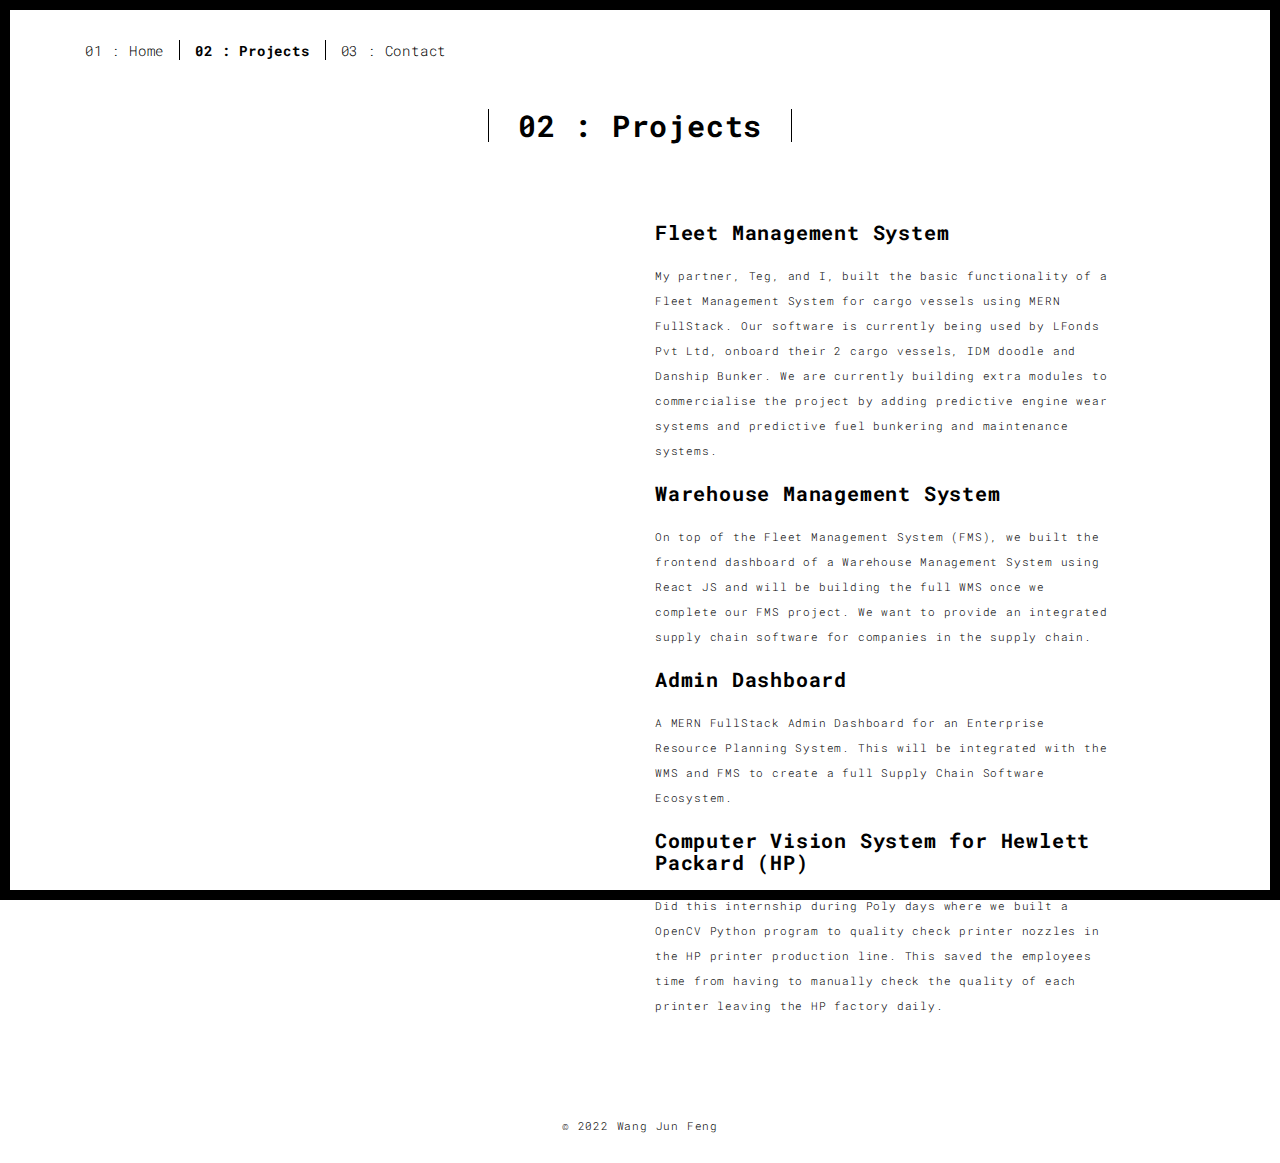
==== about.html @ 7b4692ae "Initial commit" ====
<!DOCTYPE html>
<html lang="en">

<head>
  <meta charset="UTF-8">
  <meta content="IE=edge" http-equiv="X-UA-Compatible">
  <meta content="width=device-width,initial-scale=1" name="viewport">
  <meta content="description" name="description">
  <meta name="google" content="notranslate" />
  <meta content="Mashup templates have been developped by Orson.io team" name="author">

  <!-- Disable tap highlight on IE -->
  <meta name="msapplication-tap-highlight" content="no">

  <link rel="apple-touch-icon" sizes="180x180" href="./assets/apple-icon-180x180.png">
  <link rel="icon" href="favicon.ico">

  <title>Jun Feng's Site</title>

<link href="./main.3f6952e4.css" rel="stylesheet"></head>

<body class="">
<div id="site-border-left"></div>
<div id="site-border-right"></div>
<div id="site-border-top"></div>
<div id="site-border-bottom"></div>
 <!-- Add your content of header -->
<header>
  <nav class="navbar  navbar-fixed-top navbar-default">
    <div class="container">
        <button type="button" class="navbar-toggle collapsed" data-toggle="collapse" data-target="#navbar-collapse" aria-expanded="false">
          <span class="sr-only">Toggle navigation</span>
          <span class="icon-bar"></span>
          <span class="icon-bar"></span>
          <span class="icon-bar"></span>
        </button>

      <div class="collapse navbar-collapse" id="navbar-collapse">
        <ul class="nav navbar-nav ">
          <li><a href="./index.html" title="">01 : Home</a></li>
          <!-- <li><a href="./works.html" title="">02 : Works</a></li> -->
          <li><a href="./about.html" title="">02 : Projects</a></li>
          <li><a href="./contact.html" title="">03 : Contact</a></li>
          <!-- <li><a href="./components.html" title="">04 : Components</a></li> -->
        </ul>


      </div>
    </div>
  </nav>
</header>

<div class="section-container">
    <div class="container">
      <div class="row">
        <div class="col-xs-12">
          <div class="section-container-spacer text-center">
            <h1 class="h2">02 : Projects</h1>
          </div>

          <div class="row">
            <div class="col-md-10 col-md-offset-1">
              <div class="row">
                <div class="col-xs-12 col-md-6">
                  <img src="./assets/images/profile1.jpg" class="img-responsive" alt="">
                </div>

                <div class="col-xs-12 col-md-6">
                  <h3>Fleet Management System</h3>
                  <p>My partner, Teg, and I, built the basic functionality of a Fleet Management System for cargo vessels using MERN FullStack. Our software is currently being used by LFonds Pvt Ltd, 
                    onboard their 2 cargo vessels, IDM doodle and Danship Bunker. We are currently building extra modules to commercialise the project by adding predictive engine wear systems
                    and predictive fuel bunkering and maintenance systems. 
                  </p>
                  <h3>Warehouse Management System</h3>
                  <p>On top of the Fleet Management System (FMS), we built the frontend dashboard of a Warehouse Management System using React JS and will be building the full
                    WMS once we complete our FMS project. We want to provide an integrated supply chain software for companies in the supply chain. 
                  </p>
                  <h3>Admin Dashboard</h3>
                  <p>A MERN FullStack Admin Dashboard for an Enterprise Resource Planning System. This will be integrated with the WMS and FMS to create a full Supply Chain Software Ecosystem.</h3>
                  <h3>Computer Vision System for Hewlett Packard (HP)</h3>
                  <p>Did this internship during Poly days where we built a OpenCV Python program to quality check printer nozzles in the HP printer production line. This saved the employees time
                    from having to manually check the quality of each printer leaving the HP factory daily. 
                  </p>
                </div>
              </div>
            </div>
          </div>


       </div>
      </div>
    </div>
  </div>


<footer class="footer-container text-center">
  <div class="container">
    <div class="row">
      <div class="col-xs-12">
        <p class="copyright">© 2022 Wang Jun Feng</p>
      </div>
    </div>
  </div>
</footer>

<script>
  document.addEventListener("DOMContentLoaded", function (event) {
     navActivePage();
  });
</script>

<!-- Google Analytics: change UA-XXXXX-X to be your site's ID

<script>
  (function (i, s, o, g, r, a, m) {
    i['GoogleAnalyticsObject'] = r; i[r] = i[r] || function () {
      (i[r].q = i[r].q || []).push(arguments)
    }, i[r].l = 1 * new Date(); a = s.createElement(o),
      m = s.getElementsByTagName(o)[0]; a.async = 1; a.src = g; m.parentNode.insertBefore(a, m)
  })(window, document, 'script', '//www.google-analytics.com/analytics.js', 'ga');
  ga('create', 'UA-XXXXX-X', 'auto');
  ga('send', 'pageview');
</script>

--> <script type="text/javascript" src="./main.70a66962.js"></script></body>

</html>
---- main.3f6952e4.css ----
@import url(https://fonts.googleapis.com/css?family=Roboto:900|Roboto+Mono:300,400,700);
@import url(https://maxcdn.bootstrapcdn.com/font-awesome/4.7.0/css/font-awesome.min.css);

/*!
 * Bootstrap v3.3.7 (http://getbootstrap.com)
 * Copyright 2011-2016 Twitter, Inc.
 * Licensed under MIT (https://github.com/twbs/bootstrap/blob/master/LICENSE)
 */
/*! normalize.css v3.0.3 | MIT License | github.com/necolas/normalize.css */
html {
  font-family: sans-serif;
  -ms-text-size-adjust: 100%;
  -webkit-text-size-adjust: 100%
}

body {
  margin: 0
}

article, aside, details, figcaption, figure, footer, header, hgroup, main, menu, nav, section, summary {
  display: block
}

audio, canvas, progress, video {
  display: inline-block;
  vertical-align: baseline
}

audio:not([controls]) {
  display: none;
  height: 0
}

[hidden], template {
  display: none
}

a {
  background-color: transparent
}

a:active, a:hover {
  outline: 0
}

abbr[title] {
  border-bottom: 1px dotted
}

b, strong {
  font-weight: 700
}

dfn {
  font-style: italic
}

h1 {
  font-size: 2em;
  margin: .67em 0
}

mark {
  background: #ff0;
  color: #000
}

small {
  font-size: 80%
}

sub, sup {
  font-size: 75%;
  line-height: 0;
  position: relative;
  vertical-align: baseline
}

sup {
  top: -.5em
}

sub {
  bottom: -.25em
}

img {
  border: 0
}

svg:not(:root) {
  overflow: hidden
}

figure {
  margin: 1em 40px
}

hr {
  box-sizing: content-box;
  height: 0
}

pre {
  overflow: auto
}

code, kbd, pre, samp {
  font-family: monospace, monospace;
  font-size: 1em
}

button, input, optgroup, select, textarea {
  color: inherit;
  font: inherit;
  margin: 0
}

button {
  overflow: visible
}

button, select {
  text-transform: none
}

button, html input[type=button], input[type=reset], input[type=submit] {
  -webkit-appearance: button;
  cursor: pointer
}

button[disabled], html input[disabled] {
  cursor: default
}

button::-moz-focus-inner, input::-moz-focus-inner {
  border: 0;
  padding: 0
}

input {
  line-height: normal
}

input[type=checkbox], input[type=radio] {
  box-sizing: border-box;
  padding: 0
}

input[type=number]::-webkit-inner-spin-button, input[type=number]::-webkit-outer-spin-button {
  height: auto
}

input[type=search] {
  -webkit-appearance: textfield;
  box-sizing: content-box
}

input[type=search]::-webkit-search-cancel-button, input[type=search]::-webkit-search-decoration {
  -webkit-appearance: none
}

fieldset {
  border: 1px solid silver;
  margin: 0 2px;
  padding: .35em .625em .75em
}

textarea {
  overflow: auto
}

optgroup {
  font-weight: 700
}

table {
  border-collapse: collapse;
  border-spacing: 0
}

td, th {
  padding: 0
}

/*! Source: https://github.com/h5bp/html5-boilerplate/blob/master/src/css/main.css */
@media print {
  *, :after, :before {
    background: transparent !important;
    color: #000 !important;
    box-shadow: none !important;
    text-shadow: none !important
  }

  a, a:visited {
    text-decoration: underline
  }

  a[href]:after {
    content: " (" attr(href) ")"
  }

  abbr[title]:after {
    content: " (" attr(title) ")"
  }

  a[href^="#"]:after, a[href^="javascript:"]:after {
    content: ""
  }

  blockquote, pre {
    border: 1px solid #999;
    page-break-inside: avoid
  }

  thead {
    display: table-header-group
  }

  img, tr {
    page-break-inside: avoid
  }

  img {
    max-width: 100% !important
  }

  h2, h3, p {
    orphans: 3;
    widows: 3
  }

  h2, h3 {
    page-break-after: avoid
  }

  .navbar {
    display: none
  }

  .btn>.caret, .dropup>.btn>.caret {
    border-top-color: #000 !important
  }

  .label {
    border: 1px solid #000
  }

  .table {
    border-collapse: collapse !important
  }

  .table td, .table th {
    background-color: #fff !important
  }

  .table-bordered td, .table-bordered th {
    border: 1px solid #ddd !important
  }
}

*, :after, :before {
  -webkit-box-sizing: border-box;
  -moz-box-sizing: border-box;
  box-sizing: border-box
}

html {
  font-size: 10px;
  -webkit-tap-highlight-color: transparent
}

body {
  font-family: Roboto Mono, Helvetica, Arial, sans-serif;
  font-size: 11px;
  line-height: 1.78;
  color: #000;
  background-color: #fff
}

button, input, select, textarea {
  font-family: inherit;
  font-size: inherit;
  line-height: inherit
}

a {
  color: #001aff;
  text-decoration: none
}

a:focus, a:hover {
  color: #0012b3;
  text-decoration: underline
}

a:focus {
  outline: 5px auto -webkit-focus-ring-color;
  outline-offset: -2px
}

figure {
  margin: 0
}

img {
  vertical-align: middle
}

.img-responsive {
  display: block;
  max-width: 100%;
  height: auto
}

.img-rounded {
  border-radius: 0
}

.img-thumbnail {
  padding: 4px;
  line-height: 1.78;
  background-color: #fff;
  border: 1px solid #ddd;
  border-radius: 0;
  -webkit-transition: all .2s ease-in-out;
  -o-transition: all .2s ease-in-out;
  transition: all .2s ease-in-out;
  display: inline-block;
  max-width: 100%;
  height: auto
}

.img-circle {
  border-radius: 50%
}

hr {
  margin-top: 19px;
  margin-bottom: 19px;
  border: 0;
  border-top: 1px solid #eee
}

.sr-only {
  position: absolute;
  width: 1px;
  height: 1px;
  margin: -1px;
  padding: 0;
  overflow: hidden;
  clip: rect(0, 0, 0, 0);
  border: 0
}

.sr-only-focusable:active, .sr-only-focusable:focus {
  position: static;
  width: auto;
  height: auto;
  margin: 0;
  overflow: visible;
  clip: auto
}

[role=button] {
  cursor: pointer
}

.h1, .h2, .h3, .h4, .h5, .h6, h1, h2, h3, h4, h5, h6 {
  font-family: Roboto Mono, Helvetica, Arial, sans-serif;
  font-weight: 700;
  line-height: 1.1;
  color: #000
}

.h1 .small, .h1 small, .h2 .small, .h2 small, .h3 .small, .h3 small, .h4 .small, .h4 small, .h5 .small, .h5 small, .h6 .small, .h6 small, h1 .small, h1 small, h2 .small, h2 small, h3 .small, h3 small, h4 .small, h4 small, h5 .small, h5 small, h6 .small, h6 small {
  font-weight: 400;
  line-height: 1;
  color: #777
}

.h1, .h2, .h3, h1, h2, h3 {
  margin-top: 19px;
  margin-bottom: 9.5px
}

.h1 .small, .h1 small, .h2 .small, .h2 small, .h3 .small, .h3 small, h1 .small, h1 small, h2 .small, h2 small, h3 .small, h3 small {
  font-size: 65%
}

.h4, .h5, .h6, h4, h5, h6 {
  margin-top: 9.5px;
  margin-bottom: 9.5px
}

.h4 .small, .h4 small, .h5 .small, .h5 small, .h6 .small, .h6 small, h4 .small, h4 small, h5 .small, h5 small, h6 .small, h6 small {
  font-size: 75%
}

.h1, h1 {
  font-size: 70px
}

.h2, h2 {
  font-size: 30px
}

.h3, h3 {
  font-size: 20px
}

.h4, .h5, h4, h5 {
  font-size: 11px
}

.h6, h6 {
  font-size: 10px
}

p {
  margin: 0 0 9.5px
}

.lead {
  margin-bottom: 19px;
  font-size: 12px;
  font-weight: 300;
  line-height: 1.4
}

@media (min-width:768px) {
  .lead {
    font-size: 16.5px
  }
}

.small, small {
  font-size: 90%
}

.mark, mark {
  background-color: #fcf8e3;
  padding: .2em
}

.text-left {
  text-align: left
}

.text-right {
  text-align: right
}

.text-center {
  text-align: center
}

.text-justify {
  text-align: justify
}

.text-nowrap {
  white-space: nowrap
}

.text-lowercase {
  text-transform: lowercase
}

.initialism, .text-uppercase {
  text-transform: uppercase
}

.text-capitalize {
  text-transform: capitalize
}

.text-muted {
  color: #777
}

.text-primary {
  color: #001aff
}

a.text-primary:focus, a.text-primary:hover {
  color: #0015cc
}

.text-success {
  color: #fff
}

a.text-success:focus, a.text-success:hover {
  color: #e6e6e6
}

.text-info {
  color: #31708f
}

a.text-info:focus, a.text-info:hover {
  color: #245269
}

.text-warning {
  color: #8a6d3b
}

a.text-warning:focus, a.text-warning:hover {
  color: #66512c
}

.text-danger {
  color: #fff
}

a.text-danger:focus, a.text-danger:hover {
  color: #e6e6e6
}

.bg-primary {
  color: #fff;
  background-color: #001aff
}

a.bg-primary:focus, a.bg-primary:hover {
  background-color: #0015cc
}

.bg-success, a.bg-success:focus, a.bg-success:hover {
  background-color: #000
}

.bg-info {
  background-color: #d9edf7
}

a.bg-info:focus, a.bg-info:hover {
  background-color: #afd9ee
}

.bg-warning {
  background-color: #fcf8e3
}

a.bg-warning:focus, a.bg-warning:hover {
  background-color: #f7ecb5
}

.bg-danger {
  background-color: red
}

a.bg-danger:focus, a.bg-danger:hover {
  background-color: #c00
}

.page-header {
  padding-bottom: 8.5px;
  margin: 38px 0 19px;
  border-bottom: 1px solid #eee
}

ol, ul {
  margin-top: 0;
  margin-bottom: 9.5px
}

ol ol, ol ul, ul ol, ul ul {
  margin-bottom: 0
}

.list-inline, .list-unstyled {
  padding-left: 0;
  list-style: none
}

.list-inline {
  margin-left: -5px
}

.list-inline>li {
  display: inline-block;
  padding-left: 5px;
  padding-right: 5px
}

dl {
  margin-top: 0;
  margin-bottom: 19px
}

dd, dt {
  line-height: 1.78
}

dt {
  font-weight: 700
}

dd {
  margin-left: 0
}

.dl-horizontal dd:after, .dl-horizontal dd:before {
  content: " ";
  display: table
}

.dl-horizontal dd:after {
  clear: both
}

@media (min-width:768px) {
  .dl-horizontal dt {
    float: left;
    width: 160px;
    clear: left;
    text-align: right;
    overflow: hidden;
    text-overflow: ellipsis;
    white-space: nowrap
  }

  .dl-horizontal dd {
    margin-left: 180px
  }
}

abbr[data-original-title], abbr[title] {
  cursor: help;
  border-bottom: 1px dotted #777
}

.initialism {
  font-size: 90%
}

blockquote {
  padding: 9.5px 19px;
  margin: 0 0 19px;
  font-size: 13.75px;
  border-left: 5px solid #eee
}

blockquote ol:last-child, blockquote p:last-child, blockquote ul:last-child {
  margin-bottom: 0
}

blockquote .small, blockquote footer, blockquote small {
  display: block;
  font-size: 80%;
  line-height: 1.78;
  color: #777
}

blockquote .small:before, blockquote footer:before, blockquote small:before {
  content: "\2014   \A0"
}

.blockquote-reverse, blockquote.pull-right {
  padding-right: 15px;
  padding-left: 0;
  border-right: 5px solid #eee;
  border-left: 0;
  text-align: right
}

.blockquote-reverse .small:before, .blockquote-reverse footer:before, .blockquote-reverse small:before, blockquote.pull-right .small:before, blockquote.pull-right footer:before, blockquote.pull-right small:before {
  content: ""
}

.blockquote-reverse .small:after, .blockquote-reverse footer:after, .blockquote-reverse small:after, blockquote.pull-right .small:after, blockquote.pull-right footer:after, blockquote.pull-right small:after {
  content: "\A0   \2014"
}

address {
  margin-bottom: 19px;
  font-style: normal;
  line-height: 1.78
}

code, kbd, pre, samp {
  font-family: Menlo, Monaco, Consolas, Courier New, monospace
}

code {
  color: #c7254e;
  background-color: #f9f2f4
}

code, kbd {
  padding: 2px 4px;
  font-size: 90%;
  border-radius: 0
}

kbd {
  color: #fff;
  background-color: #333;
  box-shadow: inset 0 -1px 0 rgba(0, 0, 0, .25)
}

kbd kbd {
  padding: 0;
  font-size: 100%;
  font-weight: 700;
  box-shadow: none
}

pre {
  display: block;
  padding: 9px;
  margin: 0 0 9.5px;
  font-size: 10px;
  line-height: 1.78;
  word-break: break-all;
  word-wrap: break-word;
  color: #333;
  background-color: #f5f5f5;
  border: 1px solid #ccc;
  border-radius: 0
}

pre code {
  padding: 0;
  font-size: inherit;
  color: inherit;
  white-space: pre-wrap;
  background-color: transparent;
  border-radius: 0
}

.pre-scrollable {
  max-height: 340px;
  overflow-y: scroll
}

.container {
  margin-right: auto;
  margin-left: auto;
  padding-left: 15px;
  padding-right: 15px
}

.container:after, .container:before {
  content: " ";
  display: table
}

.container:after {
  clear: both
}

@media (min-width:768px) {
  .container {
    width: 750px
  }
}

@media (min-width:992px) {
  .container {
    width: 970px
  }
}

@media (min-width:1200px) {
  .container {
    width: 1170px
  }
}

.container-fluid {
  margin-right: auto;
  margin-left: auto;
  padding-left: 15px;
  padding-right: 15px
}

.container-fluid:after, .container-fluid:before {
  content: " ";
  display: table
}

.container-fluid:after {
  clear: both
}

.row {
  margin-left: -15px;
  margin-right: -15px
}

.row:after, .row:before {
  content: " ";
  display: table
}

.row:after {
  clear: both
}

.col-lg-1, .col-lg-2, .col-lg-3, .col-lg-4, .col-lg-5, .col-lg-6, .col-lg-7, .col-lg-8, .col-lg-9, .col-lg-10, .col-lg-11, .col-lg-12, .col-md-1, .col-md-2, .col-md-3, .col-md-4, .col-md-5, .col-md-6, .col-md-7, .col-md-8, .col-md-9, .col-md-10, .col-md-11, .col-md-12, .col-sm-1, .col-sm-2, .col-sm-3, .col-sm-4, .col-sm-5, .col-sm-6, .col-sm-7, .col-sm-8, .col-sm-9, .col-sm-10, .col-sm-11, .col-sm-12, .col-xs-1, .col-xs-2, .col-xs-3, .col-xs-4, .col-xs-5, .col-xs-6, .col-xs-7, .col-xs-8, .col-xs-9, .col-xs-10, .col-xs-11, .col-xs-12 {
  position: relative;
  min-height: 1px;
  padding-left: 15px;
  padding-right: 15px
}

.col-xs-1, .col-xs-2, .col-xs-3, .col-xs-4, .col-xs-5, .col-xs-6, .col-xs-7, .col-xs-8, .col-xs-9, .col-xs-10, .col-xs-11, .col-xs-12 {
  float: left
}

.col-xs-1 {
  width: 8.33333%
}

.col-xs-2 {
  width: 16.66667%
}

.col-xs-3 {
  width: 25%
}

.col-xs-4 {
  width: 33.33333%
}

.col-xs-5 {
  width: 41.66667%
}

.col-xs-6 {
  width: 50%
}

.col-xs-7 {
  width: 58.33333%
}

.col-xs-8 {
  width: 66.66667%
}

.col-xs-9 {
  width: 75%
}

.col-xs-10 {
  width: 83.33333%
}

.col-xs-11 {
  width: 91.66667%
}

.col-xs-12 {
  width: 100%
}

.col-xs-pull-0 {
  right: auto
}

.col-xs-pull-1 {
  right: 8.33333%
}

.col-xs-pull-2 {
  right: 16.66667%
}

.col-xs-pull-3 {
  right: 25%
}

.col-xs-pull-4 {
  right: 33.33333%
}

.col-xs-pull-5 {
  right: 41.66667%
}

.col-xs-pull-6 {
  right: 50%
}

.col-xs-pull-7 {
  right: 58.33333%
}

.col-xs-pull-8 {
  right: 66.66667%
}

.col-xs-pull-9 {
  right: 75%
}

.col-xs-pull-10 {
  right: 83.33333%
}

.col-xs-pull-11 {
  right: 91.66667%
}

.col-xs-pull-12 {
  right: 100%
}

.col-xs-push-0 {
  left: auto
}

.col-xs-push-1 {
  left: 8.33333%
}

.col-xs-push-2 {
  left: 16.66667%
}

.col-xs-push-3 {
  left: 25%
}

.col-xs-push-4 {
  left: 33.33333%
}

.col-xs-push-5 {
  left: 41.66667%
}

.col-xs-push-6 {
  left: 50%
}

.col-xs-push-7 {
  left: 58.33333%
}

.col-xs-push-8 {
  left: 66.66667%
}

.col-xs-push-9 {
  left: 75%
}

.col-xs-push-10 {
  left: 83.33333%
}

.col-xs-push-11 {
  left: 91.66667%
}

.col-xs-push-12 {
  left: 100%
}

.col-xs-offset-0 {
  margin-left: 0
}

.col-xs-offset-1 {
  margin-left: 8.33333%
}

.col-xs-offset-2 {
  margin-left: 16.66667%
}

.col-xs-offset-3 {
  margin-left: 25%
}

.col-xs-offset-4 {
  margin-left: 33.33333%
}

.col-xs-offset-5 {
  margin-left: 41.66667%
}

.col-xs-offset-6 {
  margin-left: 50%
}

.col-xs-offset-7 {
  margin-left: 58.33333%
}

.col-xs-offset-8 {
  margin-left: 66.66667%
}

.col-xs-offset-9 {
  margin-left: 75%
}

.col-xs-offset-10 {
  margin-left: 83.33333%
}

.col-xs-offset-11 {
  margin-left: 91.66667%
}

.col-xs-offset-12 {
  margin-left: 100%
}

@media (min-width:768px) {
  .col-sm-1, .col-sm-2, .col-sm-3, .col-sm-4, .col-sm-5, .col-sm-6, .col-sm-7, .col-sm-8, .col-sm-9, .col-sm-10, .col-sm-11, .col-sm-12 {
    float: left
  }

  .col-sm-1 {
    width: 8.33333%
  }

  .col-sm-2 {
    width: 16.66667%
  }

  .col-sm-3 {
    width: 25%
  }

  .col-sm-4 {
    width: 33.33333%
  }

  .col-sm-5 {
    width: 41.66667%
  }

  .col-sm-6 {
    width: 50%
  }

  .col-sm-7 {
    width: 58.33333%
  }

  .col-sm-8 {
    width: 66.66667%
  }

  .col-sm-9 {
    width: 75%
  }

  .col-sm-10 {
    width: 83.33333%
  }

  .col-sm-11 {
    width: 91.66667%
  }

  .col-sm-12 {
    width: 100%
  }

  .col-sm-pull-0 {
    right: auto
  }

  .col-sm-pull-1 {
    right: 8.33333%
  }

  .col-sm-pull-2 {
    right: 16.66667%
  }

  .col-sm-pull-3 {
    right: 25%
  }

  .col-sm-pull-4 {
    right: 33.33333%
  }

  .col-sm-pull-5 {
    right: 41.66667%
  }

  .col-sm-pull-6 {
    right: 50%
  }

  .col-sm-pull-7 {
    right: 58.33333%
  }

  .col-sm-pull-8 {
    right: 66.66667%
  }

  .col-sm-pull-9 {
    right: 75%
  }

  .col-sm-pull-10 {
    right: 83.33333%
  }

  .col-sm-pull-11 {
    right: 91.66667%
  }

  .col-sm-pull-12 {
    right: 100%
  }

  .col-sm-push-0 {
    left: auto
  }

  .col-sm-push-1 {
    left: 8.33333%
  }

  .col-sm-push-2 {
    left: 16.66667%
  }

  .col-sm-push-3 {
    left: 25%
  }

  .col-sm-push-4 {
    left: 33.33333%
  }

  .col-sm-push-5 {
    left: 41.66667%
  }

  .col-sm-push-6 {
    left: 50%
  }

  .col-sm-push-7 {
    left: 58.33333%
  }

  .col-sm-push-8 {
    left: 66.66667%
  }

  .col-sm-push-9 {
    left: 75%
  }

  .col-sm-push-10 {
    left: 83.33333%
  }

  .col-sm-push-11 {
    left: 91.66667%
  }

  .col-sm-push-12 {
    left: 100%
  }

  .col-sm-offset-0 {
    margin-left: 0
  }

  .col-sm-offset-1 {
    margin-left: 8.33333%
  }

  .col-sm-offset-2 {
    margin-left: 16.66667%
  }

  .col-sm-offset-3 {
    margin-left: 25%
  }

  .col-sm-offset-4 {
    margin-left: 33.33333%
  }

  .col-sm-offset-5 {
    margin-left: 41.66667%
  }

  .col-sm-offset-6 {
    margin-left: 50%
  }

  .col-sm-offset-7 {
    margin-left: 58.33333%
  }

  .col-sm-offset-8 {
    margin-left: 66.66667%
  }

  .col-sm-offset-9 {
    margin-left: 75%
  }

  .col-sm-offset-10 {
    margin-left: 83.33333%
  }

  .col-sm-offset-11 {
    margin-left: 91.66667%
  }

  .col-sm-offset-12 {
    margin-left: 100%
  }
}

@media (min-width:992px) {
  .col-md-1, .col-md-2, .col-md-3, .col-md-4, .col-md-5, .col-md-6, .col-md-7, .col-md-8, .col-md-9, .col-md-10, .col-md-11, .col-md-12 {
    float: left
  }

  .col-md-1 {
    width: 8.33333%
  }

  .col-md-2 {
    width: 16.66667%
  }

  .col-md-3 {
    width: 25%
  }

  .col-md-4 {
    width: 33.33333%
  }

  .col-md-5 {
    width: 41.66667%
  }

  .col-md-6 {
    width: 50%
  }

  .col-md-7 {
    width: 58.33333%
  }

  .col-md-8 {
    width: 66.66667%
  }

  .col-md-9 {
    width: 75%
  }

  .col-md-10 {
    width: 83.33333%
  }

  .col-md-11 {
    width: 91.66667%
  }

  .col-md-12 {
    width: 100%
  }

  .col-md-pull-0 {
    right: auto
  }

  .col-md-pull-1 {
    right: 8.33333%
  }

  .col-md-pull-2 {
    right: 16.66667%
  }

  .col-md-pull-3 {
    right: 25%
  }

  .col-md-pull-4 {
    right: 33.33333%
  }

  .col-md-pull-5 {
    right: 41.66667%
  }

  .col-md-pull-6 {
    right: 50%
  }

  .col-md-pull-7 {
    right: 58.33333%
  }

  .col-md-pull-8 {
    right: 66.66667%
  }

  .col-md-pull-9 {
    right: 75%
  }

  .col-md-pull-10 {
    right: 83.33333%
  }

  .col-md-pull-11 {
    right: 91.66667%
  }

  .col-md-pull-12 {
    right: 100%
  }

  .col-md-push-0 {
    left: auto
  }

  .col-md-push-1 {
    left: 8.33333%
  }

  .col-md-push-2 {
    left: 16.66667%
  }

  .col-md-push-3 {
    left: 25%
  }

  .col-md-push-4 {
    left: 33.33333%
  }

  .col-md-push-5 {
    left: 41.66667%
  }

  .col-md-push-6 {
    left: 50%
  }

  .col-md-push-7 {
    left: 58.33333%
  }

  .col-md-push-8 {
    left: 66.66667%
  }

  .col-md-push-9 {
    left: 75%
  }

  .col-md-push-10 {
    left: 83.33333%
  }

  .col-md-push-11 {
    left: 91.66667%
  }

  .col-md-push-12 {
    left: 100%
  }

  .col-md-offset-0 {
    margin-left: 0
  }

  .col-md-offset-1 {
    margin-left: 8.33333%
  }

  .col-md-offset-2 {
    margin-left: 16.66667%
  }

  .col-md-offset-3 {
    margin-left: 25%
  }

  .col-md-offset-4 {
    margin-left: 33.33333%
  }

  .col-md-offset-5 {
    margin-left: 41.66667%
  }

  .col-md-offset-6 {
    margin-left: 50%
  }

  .col-md-offset-7 {
    margin-left: 58.33333%
  }

  .col-md-offset-8 {
    margin-left: 66.66667%
  }

  .col-md-offset-9 {
    margin-left: 75%
  }

  .col-md-offset-10 {
    margin-left: 83.33333%
  }

  .col-md-offset-11 {
    margin-left: 91.66667%
  }

  .col-md-offset-12 {
    margin-left: 100%
  }
}

@media (min-width:1200px) {
  .col-lg-1, .col-lg-2, .col-lg-3, .col-lg-4, .col-lg-5, .col-lg-6, .col-lg-7, .col-lg-8, .col-lg-9, .col-lg-10, .col-lg-11, .col-lg-12 {
    float: left
  }

  .col-lg-1 {
    width: 8.33333%
  }

  .col-lg-2 {
    width: 16.66667%
  }

  .col-lg-3 {
    width: 25%
  }

  .col-lg-4 {
    width: 33.33333%
  }

  .col-lg-5 {
    width: 41.66667%
  }

  .col-lg-6 {
    width: 50%
  }

  .col-lg-7 {
    width: 58.33333%
  }

  .col-lg-8 {
    width: 66.66667%
  }

  .col-lg-9 {
    width: 75%
  }

  .col-lg-10 {
    width: 83.33333%
  }

  .col-lg-11 {
    width: 91.66667%
  }

  .col-lg-12 {
    width: 100%
  }

  .col-lg-pull-0 {
    right: auto
  }

  .col-lg-pull-1 {
    right: 8.33333%
  }

  .col-lg-pull-2 {
    right: 16.66667%
  }

  .col-lg-pull-3 {
    right: 25%
  }

  .col-lg-pull-4 {
    right: 33.33333%
  }

  .col-lg-pull-5 {
    right: 41.66667%
  }

  .col-lg-pull-6 {
    right: 50%
  }

  .col-lg-pull-7 {
    right: 58.33333%
  }

  .col-lg-pull-8 {
    right: 66.66667%
  }

  .col-lg-pull-9 {
    right: 75%
  }

  .col-lg-pull-10 {
    right: 83.33333%
  }

  .col-lg-pull-11 {
    right: 91.66667%
  }

  .col-lg-pull-12 {
    right: 100%
  }

  .col-lg-push-0 {
    left: auto
  }

  .col-lg-push-1 {
    left: 8.33333%
  }

  .col-lg-push-2 {
    left: 16.66667%
  }

  .col-lg-push-3 {
    left: 25%
  }

  .col-lg-push-4 {
    left: 33.33333%
  }

  .col-lg-push-5 {
    left: 41.66667%
  }

  .col-lg-push-6 {
    left: 50%
  }

  .col-lg-push-7 {
    left: 58.33333%
  }

  .col-lg-push-8 {
    left: 66.66667%
  }

  .col-lg-push-9 {
    left: 75%
  }

  .col-lg-push-10 {
    left: 83.33333%
  }

  .col-lg-push-11 {
    left: 91.66667%
  }

  .col-lg-push-12 {
    left: 100%
  }

  .col-lg-offset-0 {
    margin-left: 0
  }

  .col-lg-offset-1 {
    margin-left: 8.33333%
  }

  .col-lg-offset-2 {
    margin-left: 16.66667%
  }

  .col-lg-offset-3 {
    margin-left: 25%
  }

  .col-lg-offset-4 {
    margin-left: 33.33333%
  }

  .col-lg-offset-5 {
    margin-left: 41.66667%
  }

  .col-lg-offset-6 {
    margin-left: 50%
  }

  .col-lg-offset-7 {
    margin-left: 58.33333%
  }

  .col-lg-offset-8 {
    margin-left: 66.66667%
  }

  .col-lg-offset-9 {
    margin-left: 75%
  }

  .col-lg-offset-10 {
    margin-left: 83.33333%
  }

  .col-lg-offset-11 {
    margin-left: 91.66667%
  }

  .col-lg-offset-12 {
    margin-left: 100%
  }
}

table {
  background-color: transparent
}

caption {
  padding-top: 8px;
  padding-bottom: 8px;
  color: #777
}

caption, th {
  text-align: left
}

.table {
  width: 100%;
  max-width: 100%;
  margin-bottom: 19px
}

.table>tbody>tr>td, .table>tbody>tr>th, .table>tfoot>tr>td, .table>tfoot>tr>th, .table>thead>tr>td, .table>thead>tr>th {
  padding: 8px;
  line-height: 1.78;
  vertical-align: top;
  border-top: 1px solid #ddd
}

.table>thead>tr>th {
  vertical-align: bottom;
  border-bottom: 2px solid #ddd
}

.table>caption+thead>tr:first-child>td, .table>caption+thead>tr:first-child>th, .table>colgroup+thead>tr:first-child>td, .table>colgroup+thead>tr:first-child>th, .table>thead:first-child>tr:first-child>td, .table>thead:first-child>tr:first-child>th {
  border-top: 0
}

.table>tbody+tbody {
  border-top: 2px solid #ddd
}

.table .table {
  background-color: #fff
}

.table-condensed>tbody>tr>td, .table-condensed>tbody>tr>th, .table-condensed>tfoot>tr>td, .table-condensed>tfoot>tr>th, .table-condensed>thead>tr>td, .table-condensed>thead>tr>th {
  padding: 5px
}

.table-bordered, .table-bordered>tbody>tr>td, .table-bordered>tbody>tr>th, .table-bordered>tfoot>tr>td, .table-bordered>tfoot>tr>th, .table-bordered>thead>tr>td, .table-bordered>thead>tr>th {
  border: 1px solid #ddd
}

.table-bordered>thead>tr>td, .table-bordered>thead>tr>th {
  border-bottom-width: 2px
}

.table-striped>tbody>tr:nth-of-type(odd) {
  background-color: #f9f9f9
}

.table-hover>tbody>tr:hover {
  background-color: #f5f5f5
}

table col[class*=col-] {
  position: static;
  float: none;
  display: table-column
}

table td[class*=col-], table th[class*=col-] {
  position: static;
  float: none;
  display: table-cell
}

.table>tbody>tr.active>td, .table>tbody>tr.active>th, .table>tbody>tr>td.active, .table>tbody>tr>th.active, .table>tfoot>tr.active>td, .table>tfoot>tr.active>th, .table>tfoot>tr>td.active, .table>tfoot>tr>th.active, .table>thead>tr.active>td, .table>thead>tr.active>th, .table>thead>tr>td.active, .table>thead>tr>th.active {
  background-color: #f5f5f5
}

.table-hover>tbody>tr.active:hover>td, .table-hover>tbody>tr.active:hover>th, .table-hover>tbody>tr:hover>.active, .table-hover>tbody>tr>td.active:hover, .table-hover>tbody>tr>th.active:hover {
  background-color: #e8e8e8
}

.table-hover>tbody>tr.success:hover>td, .table-hover>tbody>tr.success:hover>th, .table-hover>tbody>tr:hover>.success, .table-hover>tbody>tr>td.success:hover, .table-hover>tbody>tr>th.success:hover, .table>tbody>tr.success>td, .table>tbody>tr.success>th, .table>tbody>tr>td.success, .table>tbody>tr>th.success, .table>tfoot>tr.success>td, .table>tfoot>tr.success>th, .table>tfoot>tr>td.success, .table>tfoot>tr>th.success, .table>thead>tr.success>td, .table>thead>tr.success>th, .table>thead>tr>td.success, .table>thead>tr>th.success {
  background-color: #000
}

.table>tbody>tr.info>td, .table>tbody>tr.info>th, .table>tbody>tr>td.info, .table>tbody>tr>th.info, .table>tfoot>tr.info>td, .table>tfoot>tr.info>th, .table>tfoot>tr>td.info, .table>tfoot>tr>th.info, .table>thead>tr.info>td, .table>thead>tr.info>th, .table>thead>tr>td.info, .table>thead>tr>th.info {
  background-color: #d9edf7
}

.table-hover>tbody>tr.info:hover>td, .table-hover>tbody>tr.info:hover>th, .table-hover>tbody>tr:hover>.info, .table-hover>tbody>tr>td.info:hover, .table-hover>tbody>tr>th.info:hover {
  background-color: #c4e3f3
}

.table>tbody>tr.warning>td, .table>tbody>tr.warning>th, .table>tbody>tr>td.warning, .table>tbody>tr>th.warning, .table>tfoot>tr.warning>td, .table>tfoot>tr.warning>th, .table>tfoot>tr>td.warning, .table>tfoot>tr>th.warning, .table>thead>tr.warning>td, .table>thead>tr.warning>th, .table>thead>tr>td.warning, .table>thead>tr>th.warning {
  background-color: #fcf8e3
}

.table-hover>tbody>tr.warning:hover>td, .table-hover>tbody>tr.warning:hover>th, .table-hover>tbody>tr:hover>.warning, .table-hover>tbody>tr>td.warning:hover, .table-hover>tbody>tr>th.warning:hover {
  background-color: #faf2cc
}

.table>tbody>tr.danger>td, .table>tbody>tr.danger>th, .table>tbody>tr>td.danger, .table>tbody>tr>th.danger, .table>tfoot>tr.danger>td, .table>tfoot>tr.danger>th, .table>tfoot>tr>td.danger, .table>tfoot>tr>th.danger, .table>thead>tr.danger>td, .table>thead>tr.danger>th, .table>thead>tr>td.danger, .table>thead>tr>th.danger {
  background-color: red
}

.table-hover>tbody>tr.danger:hover>td, .table-hover>tbody>tr.danger:hover>th, .table-hover>tbody>tr:hover>.danger, .table-hover>tbody>tr>td.danger:hover, .table-hover>tbody>tr>th.danger:hover {
  background-color: #e60000
}

.table-responsive {
  overflow-x: auto;
  min-height: .01%
}

@media screen and (max-width:767px) {
  .table-responsive {
    width: 100%;
    margin-bottom: 14.25px;
    overflow-y: hidden;
    -ms-overflow-style: -ms-autohiding-scrollbar;
    border: 1px solid #ddd
  }

  .table-responsive>.table {
    margin-bottom: 0
  }

  .table-responsive>.table>tbody>tr>td, .table-responsive>.table>tbody>tr>th, .table-responsive>.table>tfoot>tr>td, .table-responsive>.table>tfoot>tr>th, .table-responsive>.table>thead>tr>td, .table-responsive>.table>thead>tr>th {
    white-space: nowrap
  }

  .table-responsive>.table-bordered {
    border: 0
  }

  .table-responsive>.table-bordered>tbody>tr>td:first-child, .table-responsive>.table-bordered>tbody>tr>th:first-child, .table-responsive>.table-bordered>tfoot>tr>td:first-child, .table-responsive>.table-bordered>tfoot>tr>th:first-child, .table-responsive>.table-bordered>thead>tr>td:first-child, .table-responsive>.table-bordered>thead>tr>th:first-child {
    border-left: 0
  }

  .table-responsive>.table-bordered>tbody>tr>td:last-child, .table-responsive>.table-bordered>tbody>tr>th:last-child, .table-responsive>.table-bordered>tfoot>tr>td:last-child, .table-responsive>.table-bordered>tfoot>tr>th:last-child, .table-responsive>.table-bordered>thead>tr>td:last-child, .table-responsive>.table-bordered>thead>tr>th:last-child {
    border-right: 0
  }

  .table-responsive>.table-bordered>tbody>tr:last-child>td, .table-responsive>.table-bordered>tbody>tr:last-child>th, .table-responsive>.table-bordered>tfoot>tr:last-child>td, .table-responsive>.table-bordered>tfoot>tr:last-child>th {
    border-bottom: 0
  }
}

fieldset {
  margin: 0;
  min-width: 0
}

fieldset, legend {
  padding: 0;
  border: 0
}

legend {
  display: block;
  width: 100%;
  margin-bottom: 19px;
  font-size: 16.5px;
  line-height: inherit;
  color: #333;
  border-bottom: 1px solid #e5e5e5
}

label {
  display: inline-block;
  max-width: 100%;
  margin-bottom: 5px;
  font-weight: 700
}

input[type=search] {
  -webkit-box-sizing: border-box;
  -moz-box-sizing: border-box;
  box-sizing: border-box
}

input[type=checkbox], input[type=radio] {
  margin: 4px 0 0;
  margin-top: 1px\9;
  line-height: normal
}

input[type=file] {
  display: block
}

input[type=range] {
  display: block;
  width: 100%
}

select[multiple], select[size] {
  height: auto
}

input[type=checkbox]:focus, input[type=file]:focus, input[type=radio]:focus {
  outline: 5px auto -webkit-focus-ring-color;
  outline-offset: -2px
}

output {
  padding-top: 9px
}

.form-control, output {
  display: block;
  font-size: 11px;
  line-height: 1.78;
  color: #555
}

.form-control {
  width: 100%;
  height: 40px;
  padding: 8px 14px;
  background-color: #fff;
  background-image: none;
  border: 1px solid #000;
  border-radius: 0;
  -webkit-box-shadow: inset 0 1px 1px rgba(0, 0, 0, .075);
  box-shadow: inset 0 1px 1px rgba(0, 0, 0, .075);
  -webkit-transition: border-color .15s ease-in-out, box-shadow .15s ease-in-out;
  -o-transition: border-color ease-in-out .15s, box-shadow ease-in-out .15s;
  transition: border-color .15s ease-in-out, box-shadow .15s ease-in-out
}

.form-control:focus {
  border-color: #66afe9;
  -webkit-box-shadow: inset 0 1px 1px rgba(0, 0, 0, .075), 0 0 8px rgba(102, 175, 233, .6);
  box-shadow: inset 0 1px 1px rgba(0, 0, 0, .075), 0 0 8px rgba(102, 175, 233, .6)
}

.form-control::-moz-placeholder {
  color: #999;
  opacity: 1
}

.form-control:-ms-input-placeholder {
  color: #999
}

.form-control::-webkit-input-placeholder {
  color: #999
}

.form-control::-ms-expand {
  border: 0;
  background-color: transparent
}

.form-control[disabled], .form-control[readonly], fieldset[disabled] .form-control {
  background-color: #eee;
  opacity: 1
}

.form-control[disabled], fieldset[disabled] .form-control {
  cursor: not-allowed
}

textarea.form-control {
  height: auto
}

input[type=search] {
  -webkit-appearance: none
}

@media screen and (-webkit-min-device-pixel-ratio:0) {
  input[type=date].form-control, input[type=datetime-local].form-control, input[type=month].form-control, input[type=time].form-control {
    line-height: 40px
  }

  .input-group-sm>.input-group-btn>input[type=date].btn, .input-group-sm>.input-group-btn>input[type=datetime-local].btn, .input-group-sm>.input-group-btn>input[type=month].btn, .input-group-sm>.input-group-btn>input[type=time].btn, .input-group-sm>input[type=date].form-control, .input-group-sm>input[type=date].input-group-addon, .input-group-sm>input[type=datetime-local].form-control, .input-group-sm>input[type=datetime-local].input-group-addon, .input-group-sm>input[type=month].form-control, .input-group-sm>input[type=month].input-group-addon, .input-group-sm>input[type=time].form-control, .input-group-sm>input[type=time].input-group-addon, .input-group-sm input[type=date], .input-group-sm input[type=datetime-local], .input-group-sm input[type=month], .input-group-sm input[type=time], input[type=date].input-sm, input[type=datetime-local].input-sm, input[type=month].input-sm, input[type=time].input-sm {
    line-height: 27px
  }

  .input-group-lg>.input-group-btn>input[type=date].btn, .input-group-lg>.input-group-btn>input[type=datetime-local].btn, .input-group-lg>.input-group-btn>input[type=month].btn, .input-group-lg>.input-group-btn>input[type=time].btn, .input-group-lg>input[type=date].form-control, .input-group-lg>input[type=date].input-group-addon, .input-group-lg>input[type=datetime-local].form-control, .input-group-lg>input[type=datetime-local].input-group-addon, .input-group-lg>input[type=month].form-control, .input-group-lg>input[type=month].input-group-addon, .input-group-lg>input[type=time].form-control, .input-group-lg>input[type=time].input-group-addon, .input-group-lg input[type=date], .input-group-lg input[type=datetime-local], .input-group-lg input[type=month], .input-group-lg input[type=time], input[type=date].input-lg, input[type=datetime-local].input-lg, input[type=month].input-lg, input[type=time].input-lg {
    line-height: 41px
  }
}

.form-group {
  margin-bottom: 15px
}

.checkbox, .radio {
  position: relative;
  display: block;
  margin-top: 10px;
  margin-bottom: 10px
}

.checkbox label, .radio label {
  min-height: 19px;
  padding-left: 20px;
  margin-bottom: 0;
  font-weight: 400;
  cursor: pointer
}

.checkbox-inline input[type=checkbox], .checkbox input[type=checkbox], .radio-inline input[type=radio], .radio input[type=radio] {
  position: absolute;
  margin-left: -20px;
  margin-top: 4px\9
}

.checkbox+.checkbox, .radio+.radio {
  margin-top: -5px
}

.checkbox-inline, .radio-inline {
  position: relative;
  display: inline-block;
  padding-left: 20px;
  margin-bottom: 0;
  vertical-align: middle;
  font-weight: 400;
  cursor: pointer
}

.checkbox-inline+.checkbox-inline, .radio-inline+.radio-inline {
  margin-top: 0;
  margin-left: 10px
}

.checkbox-inline.disabled, .checkbox.disabled label, .radio-inline.disabled, .radio.disabled label, fieldset[disabled] .checkbox-inline, fieldset[disabled] .checkbox label, fieldset[disabled] .radio-inline, fieldset[disabled] .radio label, fieldset[disabled] input[type=checkbox], fieldset[disabled] input[type=radio], input[type=checkbox].disabled, input[type=checkbox][disabled], input[type=radio].disabled, input[type=radio][disabled] {
  cursor: not-allowed
}

.form-control-static {
  padding-top: 9px;
  padding-bottom: 9px;
  margin-bottom: 0;
  min-height: 30px
}

.form-control-static.input-lg, .form-control-static.input-sm, .input-group-lg>.form-control-static.form-control, .input-group-lg>.form-control-static.input-group-addon, .input-group-lg>.input-group-btn>.form-control-static.btn, .input-group-sm>.form-control-static.form-control, .input-group-sm>.form-control-static.input-group-addon, .input-group-sm>.input-group-btn>.form-control-static.btn {
  padding-left: 0;
  padding-right: 0
}

.input-group-sm>.form-control, .input-group-sm>.input-group-addon, .input-group-sm>.input-group-btn>.btn, .input-sm {
  height: 27px;
  padding: 5px 10px;
  font-size: 10px;
  line-height: 1.5;
  border-radius: 0
}

.input-group-sm>.input-group-btn>select.btn, .input-group-sm>select.form-control, .input-group-sm>select.input-group-addon, select.input-sm {
  height: 27px;
  line-height: 27px
}

.input-group-sm>.input-group-btn>select[multiple].btn, .input-group-sm>.input-group-btn>textarea.btn, .input-group-sm>select[multiple].form-control, .input-group-sm>select[multiple].input-group-addon, .input-group-sm>textarea.form-control, .input-group-sm>textarea.input-group-addon, select[multiple].input-sm, textarea.input-sm {
  height: auto
}

.form-group-sm .form-control {
  height: 27px;
  padding: 5px 10px;
  font-size: 10px;
  line-height: 1.5;
  border-radius: 0
}

.form-group-sm select.form-control {
  height: 27px;
  line-height: 27px
}

.form-group-sm select[multiple].form-control, .form-group-sm textarea.form-control {
  height: auto
}

.form-group-sm .form-control-static {
  height: 27px;
  min-height: 29px;
  padding: 6px 10px;
  font-size: 10px;
  line-height: 1.5
}

.input-group-lg>.form-control, .input-group-lg>.input-group-addon, .input-group-lg>.input-group-btn>.btn, .input-lg {
  height: 41px;
  padding: 10px 16px;
  font-size: 14px;
  line-height: 1.33333;
  border-radius: 0
}

.input-group-lg>.input-group-btn>select.btn, .input-group-lg>select.form-control, .input-group-lg>select.input-group-addon, select.input-lg {
  height: 41px;
  line-height: 41px
}

.input-group-lg>.input-group-btn>select[multiple].btn, .input-group-lg>.input-group-btn>textarea.btn, .input-group-lg>select[multiple].form-control, .input-group-lg>select[multiple].input-group-addon, .input-group-lg>textarea.form-control, .input-group-lg>textarea.input-group-addon, select[multiple].input-lg, textarea.input-lg {
  height: auto
}

.form-group-lg .form-control {
  height: 41px;
  padding: 10px 16px;
  font-size: 14px;
  line-height: 1.33333;
  border-radius: 0
}

.form-group-lg select.form-control {
  height: 41px;
  line-height: 41px
}

.form-group-lg select[multiple].form-control, .form-group-lg textarea.form-control {
  height: auto
}

.form-group-lg .form-control-static {
  height: 41px;
  min-height: 33px;
  padding: 11px 16px;
  font-size: 14px;
  line-height: 1.33333
}

.has-feedback {
  position: relative
}

.has-feedback .form-control {
  padding-right: 50px
}

.form-control-feedback {
  position: absolute;
  top: 0;
  right: 0;
  z-index: 2;
  display: block;
  width: 40px;
  height: 40px;
  line-height: 40px;
  text-align: center;
  pointer-events: none
}

.form-group-lg .form-control+.form-control-feedback, .input-group-lg+.form-control-feedback, .input-group-lg>.form-control+.form-control-feedback, .input-group-lg>.input-group-addon+.form-control-feedback, .input-group-lg>.input-group-btn>.btn+.form-control-feedback, .input-lg+.form-control-feedback {
  width: 41px;
  height: 41px;
  line-height: 41px
}

.form-group-sm .form-control+.form-control-feedback, .input-group-sm+.form-control-feedback, .input-group-sm>.form-control+.form-control-feedback, .input-group-sm>.input-group-addon+.form-control-feedback, .input-group-sm>.input-group-btn>.btn+.form-control-feedback, .input-sm+.form-control-feedback {
  width: 27px;
  height: 27px;
  line-height: 27px
}

.has-success .checkbox, .has-success .checkbox-inline, .has-success.checkbox-inline label, .has-success.checkbox label, .has-success .control-label, .has-success .help-block, .has-success .radio, .has-success .radio-inline, .has-success.radio-inline label, .has-success.radio label {
  color: #fff
}

.has-success .form-control {
  border-color: #fff;
  -webkit-box-shadow: inset 0 1px 1px rgba(0, 0, 0, .075);
  box-shadow: inset 0 1px 1px rgba(0, 0, 0, .075)
}

.has-success .form-control:focus {
  border-color: #e6e6e6;
  -webkit-box-shadow: inset 0 1px 1px rgba(0, 0, 0, .075), 0 0 6px #fff;
  box-shadow: inset 0 1px 1px rgba(0, 0, 0, .075), 0 0 6px #fff
}

.has-success .input-group-addon {
  color: #fff;
  border-color: #fff;
  background-color: #000
}

.has-success .form-control-feedback {
  color: #fff
}

.has-warning .checkbox, .has-warning .checkbox-inline, .has-warning.checkbox-inline label, .has-warning.checkbox label, .has-warning .control-label, .has-warning .help-block, .has-warning .radio, .has-warning .radio-inline, .has-warning.radio-inline label, .has-warning.radio label {
  color: #8a6d3b
}

.has-warning .form-control {
  border-color: #8a6d3b;
  -webkit-box-shadow: inset 0 1px 1px rgba(0, 0, 0, .075);
  box-shadow: inset 0 1px 1px rgba(0, 0, 0, .075)
}

.has-warning .form-control:focus {
  border-color: #66512c;
  -webkit-box-shadow: inset 0 1px 1px rgba(0, 0, 0, .075), 0 0 6px #c0a16b;
  box-shadow: inset 0 1px 1px rgba(0, 0, 0, .075), 0 0 6px #c0a16b
}

.has-warning .input-group-addon {
  color: #8a6d3b;
  border-color: #8a6d3b;
  background-color: #fcf8e3
}

.has-warning .form-control-feedback {
  color: #8a6d3b
}

.has-error .checkbox, .has-error .checkbox-inline, .has-error.checkbox-inline label, .has-error.checkbox label, .has-error .control-label, .has-error .help-block, .has-error .radio, .has-error .radio-inline, .has-error.radio-inline label, .has-error.radio label {
  color: #fff
}

.has-error .form-control {
  border-color: #fff;
  -webkit-box-shadow: inset 0 1px 1px rgba(0, 0, 0, .075);
  box-shadow: inset 0 1px 1px rgba(0, 0, 0, .075)
}

.has-error .form-control:focus {
  border-color: #e6e6e6;
  -webkit-box-shadow: inset 0 1px 1px rgba(0, 0, 0, .075), 0 0 6px #fff;
  box-shadow: inset 0 1px 1px rgba(0, 0, 0, .075), 0 0 6px #fff
}

.has-error .input-group-addon {
  color: #fff;
  border-color: #fff;
  background-color: red
}

.has-error .form-control-feedback {
  color: #fff
}

.has-feedback label~.form-control-feedback {
  top: 24px
}

.has-feedback label.sr-only~.form-control-feedback {
  top: 0
}

.help-block {
  display: block;
  margin-top: 5px;
  margin-bottom: 10px;
  color: #404040
}

@media (min-width:768px) {
  .form-inline .form-group {
    display: inline-block;
    margin-bottom: 0;
    vertical-align: middle
  }

  .form-inline .form-control {
    display: inline-block;
    width: auto;
    vertical-align: middle
  }

  .form-inline .form-control-static {
    display: inline-block
  }

  .form-inline .input-group {
    display: inline-table;
    vertical-align: middle
  }

  .form-inline .input-group .form-control, .form-inline .input-group .input-group-addon, .form-inline .input-group .input-group-btn {
    width: auto
  }

  .form-inline .input-group>.form-control {
    width: 100%
  }

  .form-inline .control-label {
    margin-bottom: 0;
    vertical-align: middle
  }

  .form-inline .checkbox, .form-inline .radio {
    display: inline-block;
    margin-top: 0;
    margin-bottom: 0;
    vertical-align: middle
  }

  .form-inline .checkbox label, .form-inline .radio label {
    padding-left: 0
  }

  .form-inline .checkbox input[type=checkbox], .form-inline .radio input[type=radio] {
    position: relative;
    margin-left: 0
  }

  .form-inline .has-feedback .form-control-feedback {
    top: 0
  }
}

.form-horizontal .checkbox, .form-horizontal .checkbox-inline, .form-horizontal .radio, .form-horizontal .radio-inline {
  margin-top: 0;
  margin-bottom: 0;
  padding-top: 9px
}

.form-horizontal .checkbox, .form-horizontal .radio {
  min-height: 28px
}

.form-horizontal .form-group {
  margin-left: -15px;
  margin-right: -15px
}

.form-horizontal .form-group:after, .form-horizontal .form-group:before {
  content: " ";
  display: table
}

.form-horizontal .form-group:after {
  clear: both
}

@media (min-width:768px) {
  .form-horizontal .control-label {
    text-align: right;
    margin-bottom: 0;
    padding-top: 9px
  }
}

.form-horizontal .has-feedback .form-control-feedback {
  right: 15px
}

@media (min-width:768px) {
  .form-horizontal .form-group-lg .control-label {
    padding-top: 11px;
    font-size: 14px
  }
}

@media (min-width:768px) {
  .form-horizontal .form-group-sm .control-label {
    padding-top: 6px;
    font-size: 10px
  }
}

.btn {
  display: inline-block;
  margin-bottom: 0;
  font-weight: 400;
  text-align: center;
  vertical-align: middle;
  touch-action: manipulation;
  cursor: pointer;
  background-image: none;
  border: 1px solid transparent;
  white-space: nowrap;
  padding: 8px 14px;
  font-size: 11px;
  line-height: 1.78;
  border-radius: 0;
  -webkit-user-select: none;
  -moz-user-select: none;
  -ms-user-select: none;
  user-select: none
}

.btn.active.focus, .btn.active:focus, .btn.focus, .btn:active.focus, .btn:active:focus, .btn:focus {
  outline: 5px auto -webkit-focus-ring-color;
  outline-offset: -2px
}

.btn.focus, .btn:focus, .btn:hover {
  color: #000;
  text-decoration: none
}

.btn.active, .btn:active {
  outline: 0;
  background-image: none;
  -webkit-box-shadow: inset 0 3px 5px rgba(0, 0, 0, .125);
  box-shadow: inset 0 3px 5px rgba(0, 0, 0, .125)
}

.btn.disabled, .btn[disabled], fieldset[disabled] .btn {
  cursor: not-allowed;
  opacity: .65;
  filter: alpha(opacity=65);
  -webkit-box-shadow: none;
  box-shadow: none
}

a.btn.disabled, fieldset[disabled] a.btn {
  pointer-events: none
}

.btn-default, .btn-default.active, .btn-default.active.focus, .btn-default.active:focus, .btn-default.active:hover, .btn-default.focus, .btn-default:active, .btn-default:active.focus, .btn-default:active:focus, .btn-default:active:hover, .btn-default:focus, .btn-default:hover, .open>.btn-default.dropdown-toggle, .open>.btn-default.dropdown-toggle.focus, .open>.btn-default.dropdown-toggle:focus, .open>.btn-default.dropdown-toggle:hover {
  color: #000;
  background-color: transparent;
  border-color: #000
}

.btn-default.active, .btn-default:active, .open>.btn-default.dropdown-toggle {
  background-image: none
}

.btn-default.disabled.focus, .btn-default.disabled:focus, .btn-default.disabled:hover, .btn-default[disabled].focus, .btn-default[disabled]:focus, .btn-default[disabled]:hover, fieldset[disabled] .btn-default.focus, fieldset[disabled] .btn-default:focus, fieldset[disabled] .btn-default:hover {
  background-color: transparent;
  border-color: #000
}

.btn-default .badge {
  color: transparent;
  background-color: #000
}

.btn-primary {
  color: #001aff;
  background-color: transparent;
  border-color: #001aff
}

.btn-primary.focus, .btn-primary:focus {
  color: #001aff;
  background-color: transparent;
  border-color: #000d80
}

.btn-primary.active, .btn-primary:active, .btn-primary:hover, .open>.btn-primary.dropdown-toggle {
  color: #001aff;
  background-color: transparent;
  border-color: #0014c2
}

.btn-primary.active.focus, .btn-primary.active:focus, .btn-primary.active:hover, .btn-primary:active.focus, .btn-primary:active:focus, .btn-primary:active:hover, .open>.btn-primary.dropdown-toggle.focus, .open>.btn-primary.dropdown-toggle:focus, .open>.btn-primary.dropdown-toggle:hover {
  color: #001aff;
  background-color: transparent;
  border-color: #000d80
}

.btn-primary.active, .btn-primary:active, .open>.btn-primary.dropdown-toggle {
  background-image: none
}

.btn-primary.disabled.focus, .btn-primary.disabled:focus, .btn-primary.disabled:hover, .btn-primary[disabled].focus, .btn-primary[disabled]:focus, .btn-primary[disabled]:hover, fieldset[disabled] .btn-primary.focus, fieldset[disabled] .btn-primary:focus, fieldset[disabled] .btn-primary:hover {
  background-color: transparent;
  border-color: #001aff
}

.btn-primary .badge {
  color: transparent;
  background-color: #001aff
}

.btn-success {
  color: #5cb85c;
  background-color: transparent;
  border-color: #5cb85c
}

.btn-success.focus, .btn-success:focus {
  color: #5cb85c;
  background-color: transparent;
  border-color: #2d672d
}

.btn-success.active, .btn-success:active, .btn-success:hover, .open>.btn-success.dropdown-toggle {
  color: #5cb85c;
  background-color: transparent;
  border-color: #419641
}

.btn-success.active.focus, .btn-success.active:focus, .btn-success.active:hover, .btn-success:active.focus, .btn-success:active:focus, .btn-success:active:hover, .open>.btn-success.dropdown-toggle.focus, .open>.btn-success.dropdown-toggle:focus, .open>.btn-success.dropdown-toggle:hover {
  color: #5cb85c;
  background-color: transparent;
  border-color: #2d672d
}

.btn-success.active, .btn-success:active, .open>.btn-success.dropdown-toggle {
  background-image: none
}

.btn-success.disabled.focus, .btn-success.disabled:focus, .btn-success.disabled:hover, .btn-success[disabled].focus, .btn-success[disabled]:focus, .btn-success[disabled]:hover, fieldset[disabled] .btn-success.focus, fieldset[disabled] .btn-success:focus, fieldset[disabled] .btn-success:hover {
  background-color: transparent;
  border-color: #5cb85c
}

.btn-success .badge {
  color: transparent;
  background-color: #5cb85c
}

.btn-info {
  border-color: #5bc0de
}

.btn-info, .btn-info.focus, .btn-info:focus {
  color: #5bc0de;
  background-color: transparent
}

.btn-info.focus, .btn-info:focus {
  border-color: #1f7e9a
}

.btn-info.active, .btn-info:active, .btn-info:hover, .open>.btn-info.dropdown-toggle {
  color: #5bc0de;
  background-color: transparent;
  border-color: #2aabd2
}

.btn-info.active.focus, .btn-info.active:focus, .btn-info.active:hover, .btn-info:active.focus, .btn-info:active:focus, .btn-info:active:hover, .open>.btn-info.dropdown-toggle.focus, .open>.btn-info.dropdown-toggle:focus, .open>.btn-info.dropdown-toggle:hover {
  color: #5bc0de;
  background-color: transparent;
  border-color: #1f7e9a
}

.btn-info.active, .btn-info:active, .open>.btn-info.dropdown-toggle {
  background-image: none
}

.btn-info.disabled.focus, .btn-info.disabled:focus, .btn-info.disabled:hover, .btn-info[disabled].focus, .btn-info[disabled]:focus, .btn-info[disabled]:hover, fieldset[disabled] .btn-info.focus, fieldset[disabled] .btn-info:focus, fieldset[disabled] .btn-info:hover {
  background-color: transparent;
  border-color: #5bc0de
}

.btn-info .badge {
  color: transparent;
  background-color: #5bc0de
}

.btn-warning {
  color: #f0ad4e;
  background-color: transparent;
  border-color: #f0ad4e
}

.btn-warning.focus, .btn-warning:focus {
  color: #f0ad4e;
  background-color: transparent;
  border-color: #b06d0f
}

.btn-warning.active, .btn-warning:active, .btn-warning:hover, .open>.btn-warning.dropdown-toggle {
  color: #f0ad4e;
  background-color: transparent;
  border-color: #eb9316
}

.btn-warning.active.focus, .btn-warning.active:focus, .btn-warning.active:hover, .btn-warning:active.focus, .btn-warning:active:focus, .btn-warning:active:hover, .open>.btn-warning.dropdown-toggle.focus, .open>.btn-warning.dropdown-toggle:focus, .open>.btn-warning.dropdown-toggle:hover {
  color: #f0ad4e;
  background-color: transparent;
  border-color: #b06d0f
}

.btn-warning.active, .btn-warning:active, .open>.btn-warning.dropdown-toggle {
  background-image: none
}

.btn-warning.disabled.focus, .btn-warning.disabled:focus, .btn-warning.disabled:hover, .btn-warning[disabled].focus, .btn-warning[disabled]:focus, .btn-warning[disabled]:hover, fieldset[disabled] .btn-warning.focus, fieldset[disabled] .btn-warning:focus, fieldset[disabled] .btn-warning:hover {
  background-color: transparent;
  border-color: #f0ad4e
}

.btn-warning .badge {
  color: transparent;
  background-color: #f0ad4e
}

.btn-danger {
  color: #d9534f;
  background-color: transparent;
  border-color: #d9534f
}

.btn-danger.focus, .btn-danger:focus {
  color: #d9534f;
  background-color: transparent;
  border-color: #8b211e
}

.btn-danger.active, .btn-danger:active, .btn-danger:hover, .open>.btn-danger.dropdown-toggle {
  color: #d9534f;
  background-color: transparent;
  border-color: #c12e2a
}

.btn-danger.active.focus, .btn-danger.active:focus, .btn-danger.active:hover, .btn-danger:active.focus, .btn-danger:active:focus, .btn-danger:active:hover, .open>.btn-danger.dropdown-toggle.focus, .open>.btn-danger.dropdown-toggle:focus, .open>.btn-danger.dropdown-toggle:hover {
  color: #d9534f;
  background-color: transparent;
  border-color: #8b211e
}

.btn-danger.active, .btn-danger:active, .open>.btn-danger.dropdown-toggle {
  background-image: none
}

.btn-danger.disabled.focus, .btn-danger.disabled:focus, .btn-danger.disabled:hover, .btn-danger[disabled].focus, .btn-danger[disabled]:focus, .btn-danger[disabled]:hover, fieldset[disabled] .btn-danger.focus, fieldset[disabled] .btn-danger:focus, fieldset[disabled] .btn-danger:hover {
  background-color: transparent;
  border-color: #d9534f
}

.btn-danger .badge {
  color: transparent;
  background-color: #d9534f
}

.btn-link {
  color: #001aff;
  font-weight: 400;
  border-radius: 0
}

.btn-link, .btn-link.active, .btn-link:active, .btn-link[disabled], fieldset[disabled] .btn-link {
  background-color: transparent;
  -webkit-box-shadow: none;
  box-shadow: none
}

.btn-link, .btn-link:active, .btn-link:focus, .btn-link:hover {
  border-color: transparent
}

.btn-link:focus, .btn-link:hover {
  color: #0012b3;
  text-decoration: underline;
  background-color: transparent
}

.btn-link[disabled]:focus, .btn-link[disabled]:hover, fieldset[disabled] .btn-link:focus, fieldset[disabled] .btn-link:hover {
  color: #777;
  text-decoration: none
}

.btn-group-lg>.btn, .btn-lg {
  padding: 10px 16px;
  font-size: 14px;
  line-height: 1.33333;
  border-radius: 0
}

.btn-group-sm>.btn, .btn-sm {
  padding: 5px 10px;
  font-size: 10px;
  line-height: 1.5;
  border-radius: 0
}

.btn-group-xs>.btn, .btn-xs {
  padding: 1px 5px;
  font-size: 10px;
  line-height: 1.5;
  border-radius: 0
}

.btn-block {
  display: block;
  width: 100%
}

.btn-block+.btn-block {
  margin-top: 5px
}

input[type=button].btn-block, input[type=reset].btn-block, input[type=submit].btn-block {
  width: 100%
}

.fade {
  opacity: 0;
  -webkit-transition: opacity .15s linear;
  -o-transition: opacity .15s linear;
  transition: opacity .15s linear
}

.fade.in {
  opacity: 1
}

.collapse {
  display: none
}

.collapse.in {
  display: block
}

tr.collapse.in {
  display: table-row
}

tbody.collapse.in {
  display: table-row-group
}

.collapsing {
  position: relative;
  height: 0;
  overflow: hidden;
  -webkit-transition-property: height, visibility;
  transition-property: height, visibility;
  -webkit-transition-duration: .35s;
  transition-duration: .35s;
  -webkit-transition-timing-function: ease;
  transition-timing-function: ease
}

.caret {
  display: inline-block;
  width: 0;
  height: 0;
  margin-left: 2px;
  vertical-align: middle;
  border-top: 4px dashed;
  border-top: 4px solid\9;
  border-right: 4px solid transparent;
  border-left: 4px solid transparent
}

.dropdown, .dropup {
  position: relative
}

.dropdown-toggle:focus {
  outline: 0
}

.dropdown-menu {
  position: absolute;
  top: 100%;
  left: 0;
  z-index: 1000;
  display: none;
  float: left;
  min-width: 160px;
  padding: 5px 0;
  margin: 2px 0 0;
  list-style: none;
  font-size: 11px;
  text-align: left;
  background-color: #fff;
  border: 1px solid #ccc;
  border: 1px solid rgba(0, 0, 0, .15);
  border-radius: 0;
  -webkit-box-shadow: 0 6px 12px rgba(0, 0, 0, .175);
  box-shadow: 0 6px 12px rgba(0, 0, 0, .175);
  background-clip: padding-box
}

.dropdown-menu.pull-right {
  right: 0;
  left: auto
}

.dropdown-menu .divider {
  height: 1px;
  margin: 8.5px 0;
  overflow: hidden;
  background-color: #e5e5e5
}

.dropdown-menu>li>a {
  display: block;
  padding: 3px 20px;
  clear: both;
  font-weight: 400;
  line-height: 1.78;
  color: #333;
  white-space: nowrap
}

.dropdown-menu>li>a:focus, .dropdown-menu>li>a:hover {
  text-decoration: none;
  color: #262626;
  background-color: #f5f5f5
}

.dropdown-menu>.active>a, .dropdown-menu>.active>a:focus, .dropdown-menu>.active>a:hover {
  color: #fff;
  text-decoration: none;
  outline: 0;
  background-color: #001aff
}

.dropdown-menu>.disabled>a, .dropdown-menu>.disabled>a:focus, .dropdown-menu>.disabled>a:hover {
  color: #777
}

.dropdown-menu>.disabled>a:focus, .dropdown-menu>.disabled>a:hover {
  text-decoration: none;
  background-color: transparent;
  background-image: none;
  filter: progid:DXImageTransform.Microsoft.gradient(enabled=false);
  cursor: not-allowed
}

.open>.dropdown-menu {
  display: block
}

.open>a {
  outline: 0
}

.dropdown-menu-right {
  left: auto;
  right: 0
}

.dropdown-menu-left {
  left: 0;
  right: auto
}

.dropdown-header {
  display: block;
  padding: 3px 20px;
  font-size: 10px;
  line-height: 1.78;
  color: #777;
  white-space: nowrap
}

.dropdown-backdrop {
  position: fixed;
  left: 0;
  right: 0;
  bottom: 0;
  top: 0;
  z-index: 990
}

.pull-right>.dropdown-menu {
  right: 0;
  left: auto
}

.dropup .caret, .navbar-fixed-bottom .dropdown .caret {
  border-top: 0;
  border-bottom: 4px dashed;
  border-bottom: 4px solid\9;
  content: ""
}

.dropup .dropdown-menu, .navbar-fixed-bottom .dropdown .dropdown-menu {
  top: auto;
  bottom: 100%;
  margin-bottom: 2px
}

@media (min-width:768px) {
  .navbar-right .dropdown-menu {
    right: 0;
    left: auto
  }

  .navbar-right .dropdown-menu-left {
    left: 0;
    right: auto
  }
}

.btn-group, .btn-group-vertical {
  position: relative;
  display: inline-block;
  vertical-align: middle
}

.btn-group-vertical>.btn, .btn-group>.btn {
  position: relative;
  float: left
}

.btn-group-vertical>.btn.active, .btn-group-vertical>.btn:active, .btn-group-vertical>.btn:focus, .btn-group-vertical>.btn:hover, .btn-group>.btn.active, .btn-group>.btn:active, .btn-group>.btn:focus, .btn-group>.btn:hover {
  z-index: 2
}

.btn-group .btn+.btn, .btn-group .btn+.btn-group, .btn-group .btn-group+.btn, .btn-group .btn-group+.btn-group {
  margin-left: -1px
}

.btn-toolbar {
  margin-left: -5px
}

.btn-toolbar:after, .btn-toolbar:before {
  content: " ";
  display: table
}

.btn-toolbar:after {
  clear: both
}

.btn-toolbar .btn, .btn-toolbar .btn-group, .btn-toolbar .input-group {
  float: left
}

.btn-toolbar>.btn, .btn-toolbar>.btn-group, .btn-toolbar>.input-group {
  margin-left: 5px
}

.btn-group>.btn:not(:first-child):not(:last-child):not(.dropdown-toggle) {
  border-radius: 0
}

.btn-group>.btn:first-child {
  margin-left: 0
}

.btn-group>.btn:first-child:not(:last-child):not(.dropdown-toggle) {
  border-bottom-right-radius: 0;
  border-top-right-radius: 0
}

.btn-group>.btn:last-child:not(:first-child), .btn-group>.dropdown-toggle:not(:first-child) {
  border-bottom-left-radius: 0;
  border-top-left-radius: 0
}

.btn-group>.btn-group {
  float: left
}

.btn-group>.btn-group:not(:first-child):not(:last-child)>.btn {
  border-radius: 0
}

.btn-group>.btn-group:first-child:not(:last-child)>.btn:last-child, .btn-group>.btn-group:first-child:not(:last-child)>.dropdown-toggle {
  border-bottom-right-radius: 0;
  border-top-right-radius: 0
}

.btn-group>.btn-group:last-child:not(:first-child)>.btn:first-child {
  border-bottom-left-radius: 0;
  border-top-left-radius: 0
}

.btn-group .dropdown-toggle:active, .btn-group.open .dropdown-toggle {
  outline: 0
}

.btn-group>.btn+.dropdown-toggle {
  padding-left: 8px;
  padding-right: 8px
}

.btn-group-lg.btn-group>.btn+.dropdown-toggle, .btn-group>.btn-lg+.dropdown-toggle {
  padding-left: 12px;
  padding-right: 12px
}

.btn-group.open .dropdown-toggle {
  -webkit-box-shadow: inset 0 3px 5px rgba(0, 0, 0, .125);
  box-shadow: inset 0 3px 5px rgba(0, 0, 0, .125)
}

.btn-group.open .dropdown-toggle.btn-link {
  -webkit-box-shadow: none;
  box-shadow: none
}

.btn .caret {
  margin-left: 0
}

.btn-group-lg>.btn .caret, .btn-lg .caret {
  border-width: 5px 5px 0;
  border-bottom-width: 0
}

.dropup .btn-group-lg>.btn .caret, .dropup .btn-lg .caret {
  border-width: 0 5px 5px
}

.btn-group-vertical>.btn, .btn-group-vertical>.btn-group, .btn-group-vertical>.btn-group>.btn {
  display: block;
  float: none;
  width: 100%;
  max-width: 100%
}

.btn-group-vertical>.btn-group:after, .btn-group-vertical>.btn-group:before {
  content: " ";
  display: table
}

.btn-group-vertical>.btn-group:after {
  clear: both
}

.btn-group-vertical>.btn-group>.btn {
  float: none
}

.btn-group-vertical>.btn+.btn, .btn-group-vertical>.btn+.btn-group, .btn-group-vertical>.btn-group+.btn, .btn-group-vertical>.btn-group+.btn-group {
  margin-top: -1px;
  margin-left: 0
}

.btn-group-vertical>.btn:not(:first-child):not(:last-child) {
  border-radius: 0
}

.btn-group-vertical>.btn:first-child:not(:last-child), .btn-group-vertical>.btn:last-child:not(:first-child) {
  border-top-right-radius: 0;
  border-top-left-radius: 0;
  border-bottom-right-radius: 0;
  border-bottom-left-radius: 0
}

.btn-group-vertical>.btn-group:not(:first-child):not(:last-child)>.btn {
  border-radius: 0
}

.btn-group-vertical>.btn-group:first-child:not(:last-child)>.btn:last-child, .btn-group-vertical>.btn-group:first-child:not(:last-child)>.dropdown-toggle {
  border-bottom-right-radius: 0;
  border-bottom-left-radius: 0
}

.btn-group-vertical>.btn-group:last-child:not(:first-child)>.btn:first-child {
  border-top-right-radius: 0;
  border-top-left-radius: 0
}

.btn-group-justified {
  display: table;
  width: 100%;
  table-layout: fixed;
  border-collapse: separate
}

.btn-group-justified>.btn, .btn-group-justified>.btn-group {
  float: none;
  display: table-cell;
  width: 1%
}

.btn-group-justified>.btn-group .btn {
  width: 100%
}

.btn-group-justified>.btn-group .dropdown-menu {
  left: auto
}

[data-toggle=buttons]>.btn-group>.btn input[type=checkbox], [data-toggle=buttons]>.btn-group>.btn input[type=radio], [data-toggle=buttons]>.btn input[type=checkbox], [data-toggle=buttons]>.btn input[type=radio] {
  position: absolute;
  clip: rect(0, 0, 0, 0);
  pointer-events: none
}

.input-group {
  position: relative;
  display: table;
  border-collapse: separate
}

.input-group[class*=col-] {
  float: none;
  padding-left: 0;
  padding-right: 0
}

.input-group .form-control {
  position: relative;
  z-index: 2;
  float: left;
  width: 100%;
  margin-bottom: 0
}

.input-group .form-control:focus {
  z-index: 3
}

.input-group-addon, .input-group-btn, .input-group .form-control {
  display: table-cell
}

.input-group-addon:not(:first-child):not(:last-child), .input-group-btn:not(:first-child):not(:last-child), .input-group .form-control:not(:first-child):not(:last-child) {
  border-radius: 0
}

.input-group-addon, .input-group-btn {
  width: 1%;
  white-space: nowrap;
  vertical-align: middle
}

.input-group-addon {
  padding: 8px 14px;
  font-size: 11px;
  font-weight: 400;
  line-height: 1;
  color: #555;
  text-align: center;
  background-color: #eee;
  border: 1px solid #000;
  border-radius: 0
}

.input-group-addon.input-sm, .input-group-sm>.input-group-addon, .input-group-sm>.input-group-btn>.input-group-addon.btn {
  padding: 5px 10px;
  font-size: 10px;
  border-radius: 0
}

.input-group-addon.input-lg, .input-group-lg>.input-group-addon, .input-group-lg>.input-group-btn>.input-group-addon.btn {
  padding: 10px 16px;
  font-size: 14px;
  border-radius: 0
}

.input-group-addon input[type=checkbox], .input-group-addon input[type=radio] {
  margin-top: 0
}

.input-group-addon:first-child, .input-group-btn:first-child>.btn, .input-group-btn:first-child>.btn-group>.btn, .input-group-btn:first-child>.dropdown-toggle, .input-group-btn:last-child>.btn-group:not(:last-child)>.btn, .input-group-btn:last-child>.btn:not(:last-child):not(.dropdown-toggle), .input-group .form-control:first-child {
  border-bottom-right-radius: 0;
  border-top-right-radius: 0
}

.input-group-addon:first-child {
  border-right: 0
}

.input-group-addon:last-child, .input-group-btn:first-child>.btn-group:not(:first-child)>.btn, .input-group-btn:first-child>.btn:not(:first-child), .input-group-btn:last-child>.btn, .input-group-btn:last-child>.btn-group>.btn, .input-group-btn:last-child>.dropdown-toggle, .input-group .form-control:last-child {
  border-bottom-left-radius: 0;
  border-top-left-radius: 0
}

.input-group-addon:last-child {
  border-left: 0
}

.input-group-btn {
  font-size: 0;
  white-space: nowrap
}

.input-group-btn, .input-group-btn>.btn {
  position: relative
}

.input-group-btn>.btn+.btn {
  margin-left: -1px
}

.input-group-btn>.btn:active, .input-group-btn>.btn:focus, .input-group-btn>.btn:hover {
  z-index: 2
}

.input-group-btn:first-child>.btn, .input-group-btn:first-child>.btn-group {
  margin-right: -1px
}

.input-group-btn:last-child>.btn, .input-group-btn:last-child>.btn-group {
  z-index: 2;
  margin-left: -1px
}

.nav {
  margin-bottom: 0;
  padding-left: 0;
  list-style: none
}

.nav:after, .nav:before {
  content: " ";
  display: table
}

.nav:after {
  clear: both
}

.nav>li, .nav>li>a {
  position: relative;
  display: block
}

.nav>li>a {
  padding: 10px 15px
}

.nav>li>a:focus, .nav>li>a:hover {
  text-decoration: none;
  background-color: transparent
}

.nav>li.disabled>a {
  color: #777
}

.nav>li.disabled>a:focus, .nav>li.disabled>a:hover {
  color: #777;
  text-decoration: none;
  background-color: transparent;
  cursor: not-allowed
}

.nav .open>a, .nav .open>a:focus, .nav .open>a:hover {
  background-color: transparent;
  border-color: #001aff
}

.nav .nav-divider {
  height: 1px;
  margin: 8.5px 0;
  overflow: hidden;
  background-color: #e5e5e5
}

.nav>li>a>img {
  max-width: none
}

.nav-tabs {
  border-bottom: 1px solid #ddd
}

.nav-tabs>li {
  float: left;
  margin-bottom: -1px
}

.nav-tabs>li>a {
  margin-right: 2px;
  line-height: 1.78;
  border: 1px solid transparent;
  border-radius: 0 0 0 0
}

.nav-tabs>li>a:hover {
  border-color: #eee #eee #ddd
}

.nav-tabs>li.active>a, .nav-tabs>li.active>a:focus, .nav-tabs>li.active>a:hover {
  color: #555;
  background-color: #fff;
  border: 1px solid #ddd;
  border-bottom-color: transparent;
  cursor: default
}

.nav-pills>li {
  float: left
}

.nav-pills>li>a {
  border-radius: 0
}

.nav-pills>li+li {
  margin-left: 2px
}

.nav-pills>li.active>a, .nav-pills>li.active>a:focus, .nav-pills>li.active>a:hover {
  color: #fff;
  background-color: #001aff
}

.nav-stacked>li {
  float: none
}

.nav-stacked>li+li {
  margin-top: 2px;
  margin-left: 0
}

.nav-justified, .nav-tabs.nav-justified {
  width: 100%
}

.nav-justified>li, .nav-tabs.nav-justified>li {
  float: none
}

.nav-justified>li>a, .nav-tabs.nav-justified>li>a {
  text-align: center;
  margin-bottom: 5px
}

.nav-justified>.dropdown .dropdown-menu {
  top: auto;
  left: auto
}

@media (min-width:768px) {
  .nav-justified>li, .nav-tabs.nav-justified>li {
    display: table-cell;
    width: 1%
  }

  .nav-justified>li>a, .nav-tabs.nav-justified>li>a {
    margin-bottom: 0
  }
}

.nav-tabs-justified, .nav-tabs.nav-justified {
  border-bottom: 0
}

.nav-tabs-justified>li>a, .nav-tabs.nav-justified>li>a {
  margin-right: 0;
  border-radius: 0
}

.nav-tabs-justified>.active>a, .nav-tabs-justified>.active>a:focus, .nav-tabs-justified>.active>a:hover, .nav-tabs.nav-justified>.active>a, .nav-tabs.nav-justified>.active>a:focus, .nav-tabs.nav-justified>.active>a:hover {
  border: 1px solid #ddd
}

@media (min-width:768px) {
  .nav-tabs-justified>li>a, .nav-tabs.nav-justified>li>a {
    border-bottom: 1px solid #ddd;
    border-radius: 0 0 0 0
  }

  .nav-tabs-justified>.active>a, .nav-tabs-justified>.active>a:focus, .nav-tabs-justified>.active>a:hover, .nav-tabs.nav-justified>.active>a, .nav-tabs.nav-justified>.active>a:focus, .nav-tabs.nav-justified>.active>a:hover {
    border-bottom-color: #fff
  }
}

.tab-content>.tab-pane {
  display: none
}

.tab-content>.active {
  display: block
}

.nav-tabs .dropdown-menu {
  margin-top: -1px;
  border-top-right-radius: 0;
  border-top-left-radius: 0
}

.navbar {
  position: relative;
  min-height: 20px;
  margin-bottom: 19px;
  border: 1px solid transparent
}

.navbar:after, .navbar:before {
  content: " ";
  display: table
}

.navbar:after {
  clear: both
}

@media (min-width:768px) {
  .navbar {
    border-radius: 0
  }
}

.navbar-header:after, .navbar-header:before {
  content: " ";
  display: table
}

.navbar-header:after {
  clear: both
}

@media (min-width:768px) {
  .navbar-header {
    float: left
  }
}

.navbar-collapse {
  overflow-x: visible;
  padding-right: 15px;
  padding-left: 15px;
  border-top: 1px solid transparent;
  box-shadow: inset 0 1px 0 hsla(0, 0%, 100%, .1);
  -webkit-overflow-scrolling: touch
}

.navbar-collapse:after, .navbar-collapse:before {
  content: " ";
  display: table
}

.navbar-collapse:after {
  clear: both
}

.navbar-collapse.in {
  overflow-y: auto
}

@media (min-width:768px) {
  .navbar-collapse {
    width: auto;
    border-top: 0;
    box-shadow: none
  }

  .navbar-collapse.collapse {
    display: block !important;
    height: auto !important;
    padding-bottom: 0;
    overflow: visible !important
  }

  .navbar-collapse.in {
    overflow-y: visible
  }

  .navbar-fixed-bottom .navbar-collapse, .navbar-fixed-top .navbar-collapse, .navbar-static-top .navbar-collapse {
    padding-left: 0;
    padding-right: 0
  }
}

.navbar-fixed-bottom .navbar-collapse, .navbar-fixed-top .navbar-collapse {
  max-height: 340px
}

@media (max-device-width:480px) and (orientation:landscape) {
  .navbar-fixed-bottom .navbar-collapse, .navbar-fixed-top .navbar-collapse {
    max-height: 200px
  }
}

.container-fluid>.navbar-collapse, .container-fluid>.navbar-header, .container>.navbar-collapse, .container>.navbar-header {
  margin-right: -15px;
  margin-left: -15px
}

@media (min-width:768px) {
  .container-fluid>.navbar-collapse, .container-fluid>.navbar-header, .container>.navbar-collapse, .container>.navbar-header {
    margin-right: 0;
    margin-left: 0
  }
}

.navbar-static-top {
  z-index: 1000;
  border-width: 0 0 1px
}

@media (min-width:768px) {
  .navbar-static-top {
    border-radius: 0
  }
}

.navbar-fixed-bottom, .navbar-fixed-top {
  position: fixed;
  right: 0;
  left: 0;
  z-index: 1030
}

@media (min-width:768px) {
  .navbar-fixed-bottom, .navbar-fixed-top {
    border-radius: 0
  }
}

.navbar-fixed-top {
  top: 0;
  border-width: 0 0 1px
}

.navbar-fixed-bottom {
  bottom: 0;
  margin-bottom: 0;
  border-width: 1px 0 0
}

.navbar-brand {
  float: left;
  padding: .5px 15px;
  font-size: 14px;
  line-height: 19px;
  height: 20px
}

.navbar-brand:focus, .navbar-brand:hover {
  text-decoration: none
}

.navbar-brand>img {
  display: block
}

@media (min-width:768px) {
  .navbar>.container-fluid .navbar-brand, .navbar>.container .navbar-brand {
    margin-left: -15px
  }
}

.navbar-toggle {
  position: relative;
  float: right;
  margin-right: 15px;
  padding: 9px 10px;
  margin-top: -7px;
  margin-bottom: -7px;
  background-color: transparent;
  background-image: none;
  border: 1px solid transparent;
  border-radius: 0
}

.navbar-toggle:focus {
  outline: 0
}

.navbar-toggle .icon-bar {
  display: block;
  width: 22px;
  height: 2px;
  border-radius: 1px
}

.navbar-toggle .icon-bar+.icon-bar {
  margin-top: 4px
}

@media (min-width:768px) {
  .navbar-toggle {
    display: none
  }
}

.navbar-nav {
  margin: .25px -15px
}

.navbar-nav>li>a {
  padding-top: 10px;
  padding-bottom: 10px;
  line-height: 19px
}

@media (max-width:767px) {
  .navbar-nav .open .dropdown-menu {
    position: static;
    float: none;
    width: auto;
    margin-top: 0;
    background-color: transparent;
    border: 0;
    box-shadow: none
  }

  .navbar-nav .open .dropdown-menu .dropdown-header, .navbar-nav .open .dropdown-menu>li>a {
    padding: 5px 15px 5px 25px
  }

  .navbar-nav .open .dropdown-menu>li>a {
    line-height: 19px
  }

  .navbar-nav .open .dropdown-menu>li>a:focus, .navbar-nav .open .dropdown-menu>li>a:hover {
    background-image: none
  }
}

@media (min-width:768px) {
  .navbar-nav {
    float: left;
    margin: 0
  }

  .navbar-nav>li {
    float: left
  }

  .navbar-nav>li>a {
    padding-top: .5px;
    padding-bottom: .5px
  }
}

.navbar-form {
  margin: -10px -15px;
  padding: 10px 15px;
  border-top: 1px solid transparent;
  border-bottom: 1px solid transparent;
  -webkit-box-shadow: inset 0 1px 0 hsla(0, 0%, 100%, .1), 0 1px 0 hsla(0, 0%, 100%, .1);
  box-shadow: inset 0 1px 0 hsla(0, 0%, 100%, .1), 0 1px 0 hsla(0, 0%, 100%, .1)
}

@media (min-width:768px) {
  .navbar-form .form-group {
    display: inline-block;
    margin-bottom: 0;
    vertical-align: middle
  }

  .navbar-form .form-control {
    display: inline-block;
    width: auto;
    vertical-align: middle
  }

  .navbar-form .form-control-static {
    display: inline-block
  }

  .navbar-form .input-group {
    display: inline-table;
    vertical-align: middle
  }

  .navbar-form .input-group .form-control, .navbar-form .input-group .input-group-addon, .navbar-form .input-group .input-group-btn {
    width: auto
  }

  .navbar-form .input-group>.form-control {
    width: 100%
  }

  .navbar-form .control-label {
    margin-bottom: 0;
    vertical-align: middle
  }

  .navbar-form .checkbox, .navbar-form .radio {
    display: inline-block;
    margin-top: 0;
    margin-bottom: 0;
    vertical-align: middle
  }

  .navbar-form .checkbox label, .navbar-form .radio label {
    padding-left: 0
  }

  .navbar-form .checkbox input[type=checkbox], .navbar-form .radio input[type=radio] {
    position: relative;
    margin-left: 0
  }

  .navbar-form .has-feedback .form-control-feedback {
    top: 0
  }
}

@media (max-width:767px) {
  .navbar-form .form-group {
    margin-bottom: 5px
  }

  .navbar-form .form-group:last-child {
    margin-bottom: 0
  }
}

@media (min-width:768px) {
  .navbar-form {
    width: auto;
    border: 0;
    margin-left: 0;
    margin-right: 0;
    padding-top: 0;
    padding-bottom: 0;
    -webkit-box-shadow: none;
    box-shadow: none
  }
}

.navbar-nav>li>.dropdown-menu {
  margin-top: 0;
  border-top-right-radius: 0;
  border-top-left-radius: 0
}

.navbar-fixed-bottom .navbar-nav>li>.dropdown-menu {
  margin-bottom: 0;
  border-top-right-radius: 0;
  border-top-left-radius: 0;
  border-bottom-right-radius: 0;
  border-bottom-left-radius: 0
}

.navbar-btn {
  margin-top: -10px;
  margin-bottom: -10px
}

.btn-group-sm>.navbar-btn.btn, .navbar-btn.btn-sm {
  margin-top: -3.5px;
  margin-bottom: -3.5px
}

.btn-group-xs>.navbar-btn.btn, .navbar-btn.btn-xs {
  margin-top: -1px;
  margin-bottom: -1px
}

.navbar-text {
  margin-top: .5px;
  margin-bottom: .5px
}

@media (min-width:768px) {
  .navbar-text {
    float: left;
    margin-left: 15px;
    margin-right: 15px
  }
}

@media (min-width:768px) {
  .navbar-left {
    float: left !important
  }

  .navbar-right {
    float: right !important;
    margin-right: -15px
  }

  .navbar-right~.navbar-right {
    margin-right: 0
  }
}

.navbar-default {
  background-color: #fff;
  border-color: transparent
}

.navbar-default .navbar-brand {
  color: #000
}

.navbar-default .navbar-brand:focus, .navbar-default .navbar-brand:hover {
  color: #000;
  background-color: transparent
}

.navbar-default .navbar-text {
  color: #777
}

.navbar-default .navbar-nav>li>a {
  color: #000
}

.navbar-default .navbar-nav>li>a:focus, .navbar-default .navbar-nav>li>a:hover {
  color: #333;
  background-color: transparent
}

.navbar-default .navbar-nav>.active>a, .navbar-default .navbar-nav>.active>a:focus, .navbar-default .navbar-nav>.active>a:hover {
  color: #555;
  background-color: transparent
}

.navbar-default .navbar-nav>.disabled>a, .navbar-default .navbar-nav>.disabled>a:focus, .navbar-default .navbar-nav>.disabled>a:hover {
  color: #ccc;
  background-color: transparent
}

.navbar-default .navbar-toggle {
  border-color: #ddd
}

.navbar-default .navbar-toggle:focus, .navbar-default .navbar-toggle:hover {
  background-color: #ddd
}

.navbar-default .navbar-toggle .icon-bar {
  background-color: #888
}

.navbar-default .navbar-collapse, .navbar-default .navbar-form {
  border-color: transparent
}

.navbar-default .navbar-nav>.open>a, .navbar-default .navbar-nav>.open>a:focus, .navbar-default .navbar-nav>.open>a:hover {
  background-color: transparent;
  color: #555
}

@media (max-width:767px) {
  .navbar-default .navbar-nav .open .dropdown-menu>li>a {
    color: #000
  }

  .navbar-default .navbar-nav .open .dropdown-menu>li>a:focus, .navbar-default .navbar-nav .open .dropdown-menu>li>a:hover {
    color: #333;
    background-color: transparent
  }

  .navbar-default .navbar-nav .open .dropdown-menu>.active>a, .navbar-default .navbar-nav .open .dropdown-menu>.active>a:focus, .navbar-default .navbar-nav .open .dropdown-menu>.active>a:hover {
    color: #555;
    background-color: transparent
  }

  .navbar-default .navbar-nav .open .dropdown-menu>.disabled>a, .navbar-default .navbar-nav .open .dropdown-menu>.disabled>a:focus, .navbar-default .navbar-nav .open .dropdown-menu>.disabled>a:hover {
    color: #ccc;
    background-color: transparent
  }
}

.navbar-default .navbar-link {
  color: #000
}

.navbar-default .navbar-link:hover {
  color: #333
}

.navbar-default .btn-link {
  color: #000
}

.navbar-default .btn-link:focus, .navbar-default .btn-link:hover {
  color: #333
}

.navbar-default .btn-link[disabled]:focus, .navbar-default .btn-link[disabled]:hover, fieldset[disabled] .navbar-default .btn-link:focus, fieldset[disabled] .navbar-default .btn-link:hover {
  color: #ccc
}

.navbar-inverse {
  background-color: transparent;
  border-color: transparent
}

.navbar-inverse .navbar-brand {
  color: #9d9d9d
}

.navbar-inverse .navbar-brand:focus, .navbar-inverse .navbar-brand:hover {
  color: #fff;
  background-color: transparent
}

.navbar-inverse .navbar-nav>li>a, .navbar-inverse .navbar-text {
  color: #9d9d9d
}

.navbar-inverse .navbar-nav>.active>a, .navbar-inverse .navbar-nav>.active>a:focus, .navbar-inverse .navbar-nav>.active>a:hover, .navbar-inverse .navbar-nav>li>a:focus, .navbar-inverse .navbar-nav>li>a:hover {
  color: #fff;
  background-color: transparent
}

.navbar-inverse .navbar-nav>.disabled>a, .navbar-inverse .navbar-nav>.disabled>a:focus, .navbar-inverse .navbar-nav>.disabled>a:hover {
  color: #444;
  background-color: transparent
}

.navbar-inverse .navbar-toggle {
  border-color: #333
}

.navbar-inverse .navbar-toggle:focus, .navbar-inverse .navbar-toggle:hover {
  background-color: #333
}

.navbar-inverse .navbar-toggle .icon-bar {
  background-color: #fff
}

.navbar-inverse .navbar-collapse, .navbar-inverse .navbar-form {
  border-color: transparent
}

.navbar-inverse .navbar-nav>.open>a, .navbar-inverse .navbar-nav>.open>a:focus, .navbar-inverse .navbar-nav>.open>a:hover {
  background-color: transparent;
  color: #fff
}

@media (max-width:767px) {
  .navbar-inverse .navbar-nav .open .dropdown-menu>.dropdown-header {
    border-color: transparent
  }

  .navbar-inverse .navbar-nav .open .dropdown-menu .divider {
    background-color: transparent
  }

  .navbar-inverse .navbar-nav .open .dropdown-menu>li>a {
    color: #9d9d9d
  }

  .navbar-inverse .navbar-nav .open .dropdown-menu>.active>a, .navbar-inverse .navbar-nav .open .dropdown-menu>.active>a:focus, .navbar-inverse .navbar-nav .open .dropdown-menu>.active>a:hover, .navbar-inverse .navbar-nav .open .dropdown-menu>li>a:focus, .navbar-inverse .navbar-nav .open .dropdown-menu>li>a:hover {
    color: #fff;
    background-color: transparent
  }

  .navbar-inverse .navbar-nav .open .dropdown-menu>.disabled>a, .navbar-inverse .navbar-nav .open .dropdown-menu>.disabled>a:focus, .navbar-inverse .navbar-nav .open .dropdown-menu>.disabled>a:hover {
    color: #444;
    background-color: transparent
  }
}

.navbar-inverse .navbar-link {
  color: #9d9d9d
}

.navbar-inverse .navbar-link:hover {
  color: #fff
}

.navbar-inverse .btn-link {
  color: #9d9d9d
}

.navbar-inverse .btn-link:focus, .navbar-inverse .btn-link:hover {
  color: #fff
}

.navbar-inverse .btn-link[disabled]:focus, .navbar-inverse .btn-link[disabled]:hover, fieldset[disabled] .navbar-inverse .btn-link:focus, fieldset[disabled] .navbar-inverse .btn-link:hover {
  color: #444
}

.label {
  display: inline;
  padding: .2em .6em .3em;
  font-size: 75%;
  font-weight: 700;
  line-height: 1;
  color: #fff;
  text-align: center;
  white-space: nowrap;
  vertical-align: baseline;
  border-radius: .25em
}

.label:empty {
  display: none
}

.btn .label {
  position: relative;
  top: -1px
}

a.label:focus, a.label:hover {
  color: #fff;
  text-decoration: none;
  cursor: pointer
}

.label-default {
  background-color: #777
}

.label-default[href]:focus, .label-default[href]:hover {
  background-color: #5e5e5e
}

.label-primary {
  background-color: #001aff
}

.label-primary[href]:focus, .label-primary[href]:hover {
  background-color: #0015cc
}

.label-success {
  background-color: #5cb85c
}

.label-success[href]:focus, .label-success[href]:hover {
  background-color: #449d44
}

.label-info {
  background-color: #5bc0de
}

.label-info[href]:focus, .label-info[href]:hover {
  background-color: #31b0d5
}

.label-warning {
  background-color: #f0ad4e
}

.label-warning[href]:focus, .label-warning[href]:hover {
  background-color: #ec971f
}

.label-danger {
  background-color: #d9534f
}

.label-danger[href]:focus, .label-danger[href]:hover {
  background-color: #c9302c
}

.badge {
  display: inline-block;
  min-width: 10px;
  padding: 3px 7px;
  font-size: 10px;
  font-weight: 700;
  color: #fff;
  line-height: 1;
  vertical-align: middle;
  white-space: nowrap;
  text-align: center;
  background-color: #777;
  border-radius: 10px
}

.badge:empty {
  display: none
}

.btn .badge {
  position: relative;
  top: -1px
}

.btn-group-xs>.btn .badge, .btn-xs .badge {
  top: 0;
  padding: 1px 5px
}

.list-group-item.active>.badge, .nav-pills>.active>a>.badge {
  color: #001aff;
  background-color: #fff
}

.list-group-item>.badge {
  float: right
}

.list-group-item>.badge+.badge {
  margin-right: 5px
}

.nav-pills>li>a>.badge {
  margin-left: 3px
}

a.badge:focus, a.badge:hover {
  color: #fff;
  text-decoration: none;
  cursor: pointer
}

.alert {
  padding: 15px;
  margin-bottom: 19px;
  border: 1px solid transparent;
  border-radius: 0
}

.alert h4 {
  margin-top: 0;
  color: inherit
}

.alert .alert-link {
  font-weight: 700
}

.alert>p, .alert>ul {
  margin-bottom: 0
}

.alert>p+p {
  margin-top: 5px
}

.alert-dismissable, .alert-dismissible {
  padding-right: 35px
}

.alert-dismissable .close, .alert-dismissible .close {
  position: relative;
  top: -2px;
  right: -21px;
  color: inherit
}

.alert-success {
  background-color: #000;
  border-color: #000;
  color: #fff
}

.alert-success hr {
  border-top-color: #000
}

.alert-success .alert-link {
  color: #e6e6e6
}

.alert-info {
  background-color: #d9edf7;
  border-color: #bce8f1;
  color: #31708f
}

.alert-info hr {
  border-top-color: #a6e1ec
}

.alert-info .alert-link {
  color: #245269
}

.alert-warning {
  background-color: #fcf8e3;
  border-color: #faebcc;
  color: #8a6d3b
}

.alert-warning hr {
  border-top-color: #f7e1b5
}

.alert-warning .alert-link {
  color: #66512c
}

.alert-danger {
  background-color: red;
  border-color: red;
  color: #fff
}

.alert-danger hr {
  border-top-color: #e60000
}

.alert-danger .alert-link {
  color: #e6e6e6
}

.embed-responsive {
  position: relative;
  display: block;
  height: 0;
  padding: 0;
  overflow: hidden
}

.embed-responsive .embed-responsive-item, .embed-responsive embed, .embed-responsive iframe, .embed-responsive object, .embed-responsive video {
  position: absolute;
  top: 0;
  left: 0;
  bottom: 0;
  height: 100%;
  width: 100%;
  border: 0
}

.embed-responsive-16by9 {
  padding-bottom: 56.25%
}

.embed-responsive-4by3 {
  padding-bottom: 75%
}

.close {
  float: right;
  font-size: 16.5px;
  font-weight: 700;
  line-height: 1;
  color: #000;
  text-shadow: 0 1px 0 #fff;
  opacity: .2;
  filter: alpha(opacity=20)
}

.close:focus, .close:hover {
  color: #000;
  text-decoration: none;
  cursor: pointer;
  opacity: .5;
  filter: alpha(opacity=50)
}

button.close {
  padding: 0;
  cursor: pointer;
  background: transparent;
  border: 0;
  -webkit-appearance: none
}

.carousel, .carousel-inner {
  position: relative
}

.carousel-inner {
  overflow: hidden;
  width: 100%
}

.carousel-inner>.item {
  display: none;
  position: relative;
  -webkit-transition: left .6s ease-in-out;
  -o-transition: .6s ease-in-out left;
  transition: left .6s ease-in-out
}

.carousel-inner>.item>a>img, .carousel-inner>.item>img {
  display: block;
  max-width: 100%;
  height: auto;
  line-height: 1
}

@media (-webkit-transform-3d), (transform-3d) {
  .carousel-inner>.item {
    -webkit-transition: -webkit-transform .6s ease-in-out;
    -moz-transition: -moz-transform .6s ease-in-out;
    -o-transition: -o-transform .6s ease-in-out;
    transition: transform .6s ease-in-out;
    -webkit-backface-visibility: hidden;
    -moz-backface-visibility: hidden;
    backface-visibility: hidden;
    -webkit-perspective: 1000px;
    -moz-perspective: 1000px;
    perspective: 1000px
  }

  .carousel-inner>.item.active.right, .carousel-inner>.item.next {
    -webkit-transform: translate3d(100%, 0, 0);
    transform: translate3d(100%, 0, 0);
    left: 0
  }

  .carousel-inner>.item.active.left, .carousel-inner>.item.prev {
    -webkit-transform: translate3d(-100%, 0, 0);
    transform: translate3d(-100%, 0, 0);
    left: 0
  }

  .carousel-inner>.item.active, .carousel-inner>.item.next.left, .carousel-inner>.item.prev.right {
    -webkit-transform: translateZ(0);
    transform: translateZ(0);
    left: 0
  }
}

.carousel-inner>.active, .carousel-inner>.next, .carousel-inner>.prev {
  display: block
}

.carousel-inner>.active {
  left: 0
}

.carousel-inner>.next, .carousel-inner>.prev {
  position: absolute;
  top: 0;
  width: 100%
}

.carousel-inner>.next {
  left: 100%
}

.carousel-inner>.prev {
  left: -100%
}

.carousel-inner>.next.left, .carousel-inner>.prev.right {
  left: 0
}

.carousel-inner>.active.left {
  left: -100%
}

.carousel-inner>.active.right {
  left: 100%
}

.carousel-control {
  position: absolute;
  top: 0;
  left: 0;
  bottom: 0;
  width: 15%;
  opacity: .5;
  filter: alpha(opacity=50);
  font-size: 20px;
  text-align: center;
  text-shadow: 0 1px 2px rgba(0, 0, 0, .6);
  background-color: transparent
}

.carousel-control.left {
  background-image: -webkit-linear-gradient(left, rgba(0, 0, 0, .5), rgba(0, 0, 0, .0001));
  background-image: -o-linear-gradient(left, rgba(0, 0, 0, .5) 0, rgba(0, 0, 0, .0001) 100%);
  background-image: linear-gradient(90deg, rgba(0, 0, 0, .5) 0, rgba(0, 0, 0, .0001));
  background-repeat: repeat-x;
  filter: progid:DXImageTransform.Microsoft.gradient(startColorstr="#80000000", endColorstr="#00000000", GradientType=1)
}

.carousel-control.right {
  left: auto;
  right: 0;
  background-image: -webkit-linear-gradient(left, rgba(0, 0, 0, .0001), rgba(0, 0, 0, .5));
  background-image: -o-linear-gradient(left, rgba(0, 0, 0, .0001) 0, rgba(0, 0, 0, .5) 100%);
  background-image: linear-gradient(90deg, rgba(0, 0, 0, .0001) 0, rgba(0, 0, 0, .5));
  background-repeat: repeat-x;
  filter: progid:DXImageTransform.Microsoft.gradient(startColorstr="#00000000", endColorstr="#80000000", GradientType=1)
}

.carousel-control:focus, .carousel-control:hover {
  outline: 0;
  color: #fff;
  text-decoration: none;
  opacity: .9;
  filter: alpha(opacity=90)
}

.carousel-control .glyphicon-chevron-left, .carousel-control .glyphicon-chevron-right, .carousel-control .icon-next, .carousel-control .icon-prev {
  position: absolute;
  top: 50%;
  margin-top: -10px;
  z-index: 5;
  display: inline-block
}

.carousel-control .glyphicon-chevron-left, .carousel-control .icon-prev {
  left: 50%;
  margin-left: -10px
}

.carousel-control .glyphicon-chevron-right, .carousel-control .icon-next {
  right: 50%;
  margin-right: -10px
}

.carousel-control .icon-next, .carousel-control .icon-prev {
  width: 20px;
  height: 20px;
  line-height: 1;
  font-family: serif
}

.carousel-control .icon-prev:before {
  content: "\2039"
}

.carousel-control .icon-next:before {
  content: "\203A"
}

.carousel-indicators {
  position: absolute;
  bottom: 10px;
  left: 50%;
  z-index: 15;
  width: 60%;
  margin-left: -30%;
  padding-left: 0;
  list-style: none;
  text-align: center
}

.carousel-indicators li {
  display: inline-block;
  width: 10px;
  height: 10px;
  margin: 1px;
  text-indent: -999px;
  border: 1px solid #fff;
  border-radius: 10px;
  cursor: pointer;
  background-color: #000\9;
  background-color: transparent
}

.carousel-indicators .active {
  margin: 0;
  width: 12px;
  height: 12px;
  background-color: #fff
}

.carousel-caption {
  position: absolute;
  left: 15%;
  right: 15%;
  bottom: 20px;
  z-index: 10;
  padding-top: 20px;
  padding-bottom: 20px;
  color: #fff;
  text-align: center;
  text-shadow: 0 1px 2px rgba(0, 0, 0, .6)
}

.carousel-caption .btn {
  text-shadow: none
}

@media screen and (min-width:768px) {
  .carousel-control .glyphicon-chevron-left, .carousel-control .glyphicon-chevron-right, .carousel-control .icon-next, .carousel-control .icon-prev {
    width: 30px;
    height: 30px;
    margin-top: -10px;
    font-size: 30px
  }

  .carousel-control .glyphicon-chevron-left, .carousel-control .icon-prev {
    margin-left: -10px
  }

  .carousel-control .glyphicon-chevron-right, .carousel-control .icon-next {
    margin-right: -10px
  }

  .carousel-caption {
    left: 20%;
    right: 20%;
    padding-bottom: 30px
  }

  .carousel-indicators {
    bottom: 20px
  }
}

.clearfix:after, .clearfix:before {
  content: " ";
  display: table
}

.clearfix:after {
  clear: both
}

.center-block {
  display: block;
  margin-left: auto;
  margin-right: auto
}

.pull-right {
  float: right !important
}

.pull-left {
  float: left !important
}

.hide {
  display: none !important
}

.show {
  display: block !important
}

.invisible {
  visibility: hidden
}

.text-hide {
  font: 0/0 a;
  color: transparent;
  text-shadow: none;
  background-color: transparent;
  border: 0
}

.hidden {
  display: none !important
}

.affix {
  position: fixed
}

@-ms-viewport {
  width: device-width
}

.visible-lg, .visible-lg-block, .visible-lg-inline, .visible-lg-inline-block, .visible-md, .visible-md-block, .visible-md-inline, .visible-md-inline-block, .visible-sm, .visible-sm-block, .visible-sm-inline, .visible-sm-inline-block, .visible-xs, .visible-xs-block, .visible-xs-inline, .visible-xs-inline-block {
  display: none !important
}

@media (max-width:767px) {
  .visible-xs {
    display: block !important
  }

  table.visible-xs {
    display: table !important
  }

  tr.visible-xs {
    display: table-row !important
  }

  td.visible-xs, th.visible-xs {
    display: table-cell !important
  }
}

@media (max-width:767px) {
  .visible-xs-block {
    display: block !important
  }
}

@media (max-width:767px) {
  .visible-xs-inline {
    display: inline !important
  }
}

@media (max-width:767px) {
  .visible-xs-inline-block {
    display: inline-block !important
  }
}

@media (min-width:768px) and (max-width:991px) {
  .visible-sm {
    display: block !important
  }

  table.visible-sm {
    display: table !important
  }

  tr.visible-sm {
    display: table-row !important
  }

  td.visible-sm, th.visible-sm {
    display: table-cell !important
  }
}

@media (min-width:768px) and (max-width:991px) {
  .visible-sm-block {
    display: block !important
  }
}

@media (min-width:768px) and (max-width:991px) {
  .visible-sm-inline {
    display: inline !important
  }
}

@media (min-width:768px) and (max-width:991px) {
  .visible-sm-inline-block {
    display: inline-block !important
  }
}

@media (min-width:992px) and (max-width:1199px) {
  .visible-md {
    display: block !important
  }

  table.visible-md {
    display: table !important
  }

  tr.visible-md {
    display: table-row !important
  }

  td.visible-md, th.visible-md {
    display: table-cell !important
  }
}

@media (min-width:992px) and (max-width:1199px) {
  .visible-md-block {
    display: block !important
  }
}

@media (min-width:992px) and (max-width:1199px) {
  .visible-md-inline {
    display: inline !important
  }
}

@media (min-width:992px) and (max-width:1199px) {
  .visible-md-inline-block {
    display: inline-block !important
  }
}

@media (min-width:1200px) {
  .visible-lg {
    display: block !important
  }

  table.visible-lg {
    display: table !important
  }

  tr.visible-lg {
    display: table-row !important
  }

  td.visible-lg, th.visible-lg {
    display: table-cell !important
  }
}

@media (min-width:1200px) {
  .visible-lg-block {
    display: block !important
  }
}

@media (min-width:1200px) {
  .visible-lg-inline {
    display: inline !important
  }
}

@media (min-width:1200px) {
  .visible-lg-inline-block {
    display: inline-block !important
  }
}

@media (max-width:767px) {
  .hidden-xs {
    display: none !important
  }
}

@media (min-width:768px) and (max-width:991px) {
  .hidden-sm {
    display: none !important
  }
}

@media (min-width:992px) and (max-width:1199px) {
  .hidden-md {
    display: none !important
  }
}

@media (min-width:1200px) {
  .hidden-lg {
    display: none !important
  }
}

.visible-print {
  display: none !important
}

@media print {
  .visible-print {
    display: block !important
  }

  table.visible-print {
    display: table !important
  }

  tr.visible-print {
    display: table-row !important
  }

  td.visible-print, th.visible-print {
    display: table-cell !important
  }
}

.visible-print-block {
  display: none !important
}

@media print {
  .visible-print-block {
    display: block !important
  }
}

.visible-print-inline {
  display: none !important
}

@media print {
  .visible-print-inline {
    display: inline !important
  }
}

.visible-print-inline-block {
  display: none !important
}

@media print {
  .visible-print-inline-block {
    display: inline-block !important
  }
}

@media print {
  .hidden-print {
    display: none !important
  }
}

#site-border-bottom, #site-border-left, #site-border-right, #site-border-top {
  background: #000;
  position: fixed;
  z-index: 1
}

#site-border-left, #site-border-right {
  top: 0;
  bottom: 0;
  width: 10px
}

#site-border-left {
  left: 0
}

#site-border-right {
  right: 0
}

#site-border-bottom, #site-border-top {
  left: 0;
  right: 0;
  height: 10px
}

#site-border-top {
  top: 0
}

#site-border-bottom {
  bottom: 0
}

body {
  padding: 10px;
  min-height: 100vh
}

body.minimal {
  border: none;
  padding: 0
}

.background-img{
  background-position: center; 
}

.hero-full-container {
  height: 100vh
}

.hero-full-container h1 {
  font-family: Roboto, Helvetica, Arial, sans-serif;
  font-weight: 900
}

.hero-full-container .hero-full-wrapper {
  display: table;
  width: 100%;
  height: 100vh;
  min-height: 100vh
}

.hero-full-container .hero-full-wrapper .text-content {
  vertical-align: middle;
  display: table-cell
}

.white-text-container h1, .white-text-container h2, .white-text-container h3, .white-text-container h4, .white-text-container h5, .white-text-container p {
  text-shadow: 0 1px 3px #000;
  color: #fff
}

.white-text-container a {
  color: #fff
}

.section-container-spacer {
  margin-bottom: 30px
}

@media (min-width:1200px) {
  .section-container-spacer {
    margin-bottom: 40px
  }
}

.section-container {
  padding: 60px 0
}

@media (min-width:1200px) {
  .section-container {
    padding: 80px 0
  }
}

.section-container.only-container {
  min-height: 84vh
}

@media (max-width:768px) {
  .section-container:first-of-type {
    padding-top: 30px
  }
}

.background-image-container {
  background-size: cover;
  background-repeat: no-repeat;
  background-position: top
  opacity: 50%
}

.btn {
  -webkit-transition: all .2s linear;
  -o-transition: all .2s linear;
  transition: all .2s linear
}

.btn-default:focus, .btn-default:hover {
  color: #fff;
  background-color: #000;
  border-color: #000
}

.btn-primary:focus, .btn-primary:hover {
  color: #fff;
  border-color: #001aff;
  background-color: #001aff
}

.btn-info:focus, .btn-info:hover {
  color: #fff;
  border-color: #5bc0de;
  background-color: #5bc0de
}

.btn-success:focus, .btn-success:hover {
  color: #fff;
  border-color: #5cb85c;
  background-color: #5cb85c
}

.btn-danger:focus, .btn-danger:hover {
  color: #fff;
  border-color: #d9534f;
  background-color: #d9534f
}

.btn-warning:focus, .btn-warning:hover {
  color: #fff;
  border-color: #f0ad4e;
  background-color: #f0ad4e
}

body, p {
  font-weight: 300;
  letter-spacing: .8px;
  line-height: 25px
}

p {
  margin: 0 0 15px
}

.h2, h2 {
  position: relative;
  display: inline-block
}

.h2:after, .h2:before, h2:after, h2:before {
  content: "";
  position: absolute;
  height: 100%;
  background-color: #000;
  width: 1px
}

.h2:before, h2:before {
  left: 0
}

.h2:after, h2:after {
  right: 0
}

@media (min-width:992px) {
  .h2, h2 {
    padding: 0 30px
  }
}

@media (max-width:992px) {
  .h2:after, .h2:before, h2:after, h2:before {
    display: none
  }
}

.h1, .h2, .h3, h1, h2, h3 {
  margin-bottom: 20px
}

blockquote {
  font-family: Roboto Mono, Helvetica, Arial, sans-serif;
  border: none;
  padding-left: 0;
  padding-right: 0;
  font-size: 2.81em
}

blockquote, blockquote p {
  font-weight: 700;
  line-height: 40px
}

blockquote .small, blockquote small {
  color: #000;
  font-weight: 400;
  font-size: 50%
}

.fa-icon {
  color: #000;
  width: 32px;
  height: 32px;
  display: inline-block;
  line-height: 32px;
  font-size: 15px;
  text-align: center
}

.form-control {
  box-shadow: none
}

.form-control:focus {
  border-color: #000;
  outline: 0;
  box-shadow: none
}

label {
  font-weight: 400
}

textarea {
  max-width: 100%
}

@media (max-width:992px) {
  .address-container {
    margin-top: 20px
  }
}

.card-container {
  background-color: #fff;
  padding: 2rem 5rem;
  position: relative;
  width: 80%;
  margin: -10em auto 20px
}

@media (max-width:992px) {
  .card-container {
    padding: 2rem;
    margin-top: -5em
  }
}

@media (max-width:992px) {
  .card-container.card-container-lg {
    width: 95%;
    padding: 2rem 3em;
    margin-top: -10em
  }
}

.black-image-project-hover {
  display: block
}

.black-image-project-hover img {
  -webkit-filter: contrast(200%) grayscale(100%);
  filter: contrast(200%) grayscale(100%);
  -webkit-transition: all .1s linear;
  -o-transition: all .1s linear;
  transition: all .1s linear
}

.black-image-project-hover img:hover {
  filter: none
}

@media (max-width:992px) {
  .black-image-project-hover img {
    filter: none
  }
}

@media (max-width:768px) {
  .projects-carousel .carousel-control {
    display: none
  }

  .projects-carousel .carousel-inner>.item {
    display: block
  }
}

.carousel-control {
  top: 50%;
  bottom: auto;
  width: 50px;
  height: 50px;
  margin-top: -25px;
  border: 1px solid #000;
  background-color: #000;
  font-size: 30px;
  color: #fff;
  line-height: 44px;
  text-shadow: none;
  opacity: 1
}

.carousel-control:hover {
  color: #fff;
  background-color: #000;
  opacity: .8
}

.carousel-control.left, .carousel-control.right {
  background-image: none
}

.carousel-control.right {
  right: -25px
}

.carousel-control.left {
  left: -25px
}

@media (max-width:992px) {
  .carousel-control.right {
    right: -12px
  }

  .carousel-control.left {
    left: -12px
  }
}

.navbar {
  border: none;
  min-height: inherit
}

@media (min-width:768px) {
  .navbar {
    margin: 10px
  }
}

.navbar-default .navbar-collapse, .navbar-inverse .navbar-collapse {
  margin: 10px -5px;
  box-shadow: none
}

.navbar-default .navbar-collapse .navbar-nav, .navbar-inverse .navbar-collapse .navbar-nav {
  padding: 20px
}

@media (min-width:768px) {
  .navbar-default .navbar-collapse, .navbar-inverse .navbar-collapse {
    margin: 0;
    padding: 30px 0
  }

  .navbar-default .navbar-collapse .navbar-nav, .navbar-inverse .navbar-collapse .navbar-nav {
    padding: 0
  }
}

.navbar-default .navbar-toggle, .navbar-inverse .navbar-toggle {
  padding: 20px;
  margin: 0;
  border: none;
  position: absolute;
  right: 10px;
  top: 10px;
  z-index: 10;
  background-color: #fff
}

.navbar-default .navbar-toggle:focus, .navbar-default .navbar-toggle:hover, .navbar-inverse .navbar-toggle:focus, .navbar-inverse .navbar-toggle:hover {
  background-color: #fff
}

@media (min-width:768px) {
  .navbar-inverse .navbar-nav>li>a {
    border-right: 1px solid #fff
  }
}

.navbar-inverse .navbar-nav>li:last-of-type a {
  border-right: none
}

.navbar-inverse .navbar-toggle, .navbar-inverse .navbar-toggle:focus, .navbar-inverse .navbar-toggle:hover {
  background-color: #000
}

.navbar-default .navbar-nav {
  border-bottom: 1px solid #eee
}

@media (min-width:768px) {
  .navbar-default .navbar-nav {
    border: none
  }
}

@media (min-width:768px) {
  .navbar-default .navbar-nav>li>a {
    border-right: 1px solid #000
  }
}

.navbar-default .navbar-nav>li:last-of-type a {
  border-right: none
}

.navbar-default .navbar-toggle, .navbar-default .navbar-toggle:focus, .navbar-default .navbar-toggle:hover {
  background-color: #fff
}

@media (max-width:768px) {
  .navbar-inverse {
    background-color: transparent
  }

  .navbar-inverse .navbar-collapse {
    background-color: #000
  }

  .navbar-default {
    background-color: transparent
  }

  .navbar-default .navbar-collapse {
    background-color: #fff
  }
}

.nav>li>a {
  font-size: 14px;
  font-weight: 300;
  -webkit-transition: all .1s linear;
  -o-transition: all .1s linear;
  transition: all .1s linear
}

.nav>li>a.active, .nav>li>a:hover {
  font-weight: 700
}

.nav.navbar-small>li>a {
  font-size: 11px
}

.template-example {
  margin-bottom: 30px
}

.template-example .template-title-example {
  font-weight: 400;
  color: #34495e;
  padding: 0;
  font-size: 30px
}

.template-example .template-title-example:after, .template-example .template-title-example:before {
  display: none
}

.template-example .table>tbody>tr>td, .template-example .table>tbody>tr>th, .template-example .table>tfoot>tr>td, .template-example .table>tfoot>tr>th, .template-example .table>thead>tr>td, .template-example .table>thead>tr>th {
  padding: 0 15px
}

.list-icons {
  list-style: none;
  margin: 0;
  padding: 0;
  overflow: hidden
}

.list-icons li {
  float: left;
  margin-right: 5px
}

/*# sourceMappingURL=main.70a66962.map*/
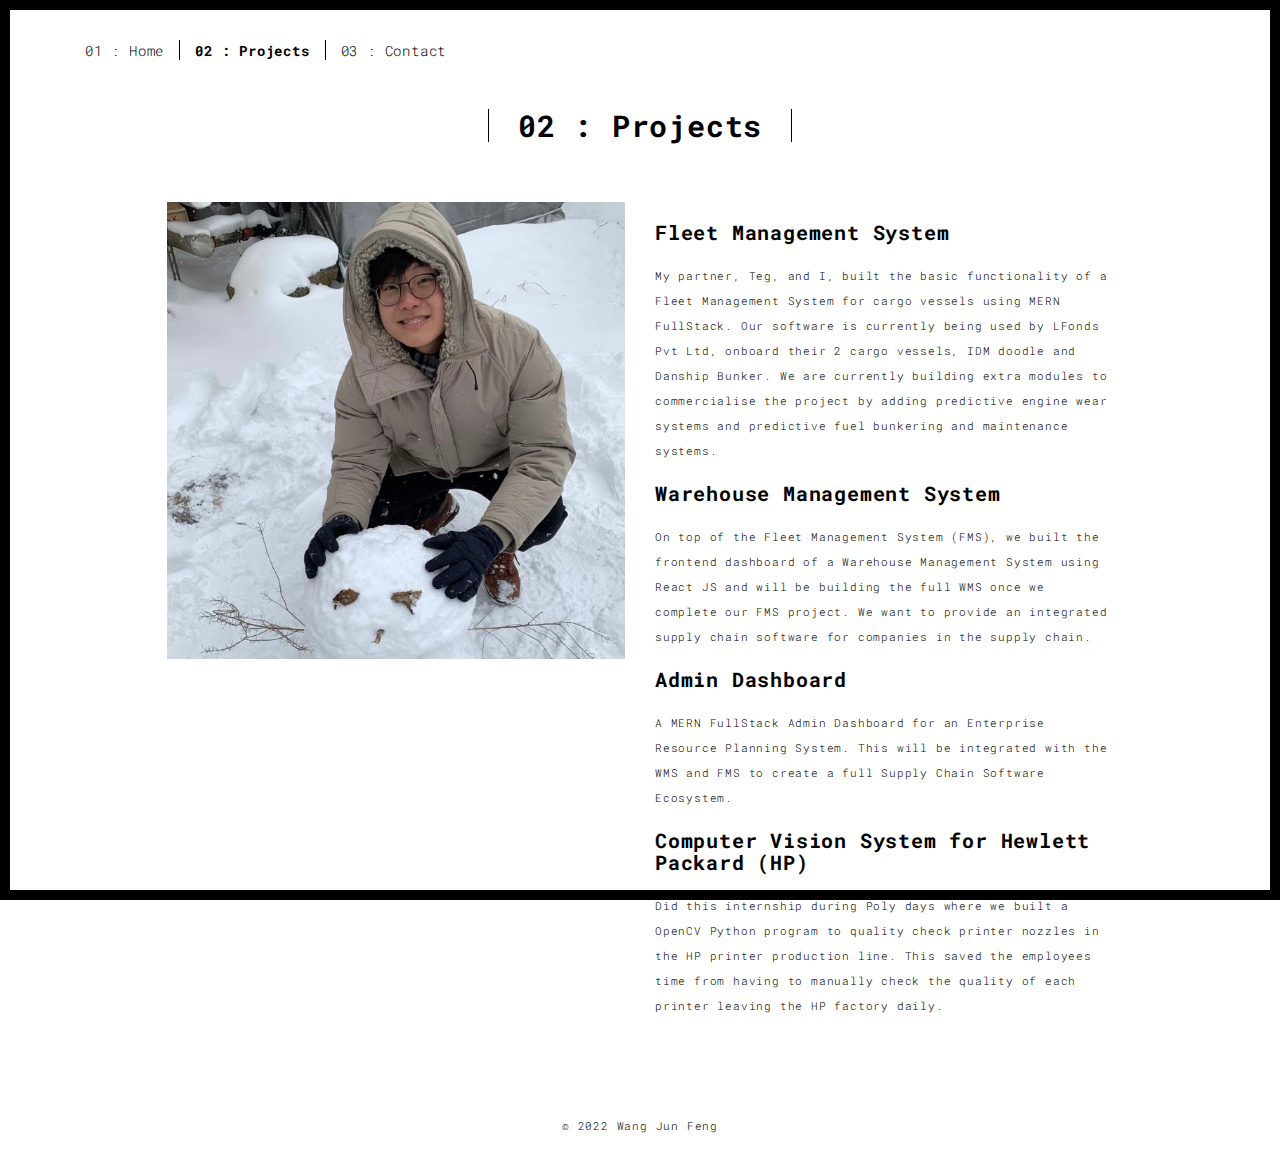
==== commit f9352476: "Update about.html" ====
--- a/about.html
+++ b/about.html
@@ -62,7 +62,7 @@
             <div class="col-md-10 col-md-offset-1">
               <div class="row">
                 <div class="col-xs-12 col-md-6">
-                  <img src="./assets/images/profile1.jpg" class="img-responsive" alt="">
+                  <img src="./assets/images/profile1.JPG" class="img-responsive" alt="">
                 </div>
 
                 <div class="col-xs-12 col-md-6">
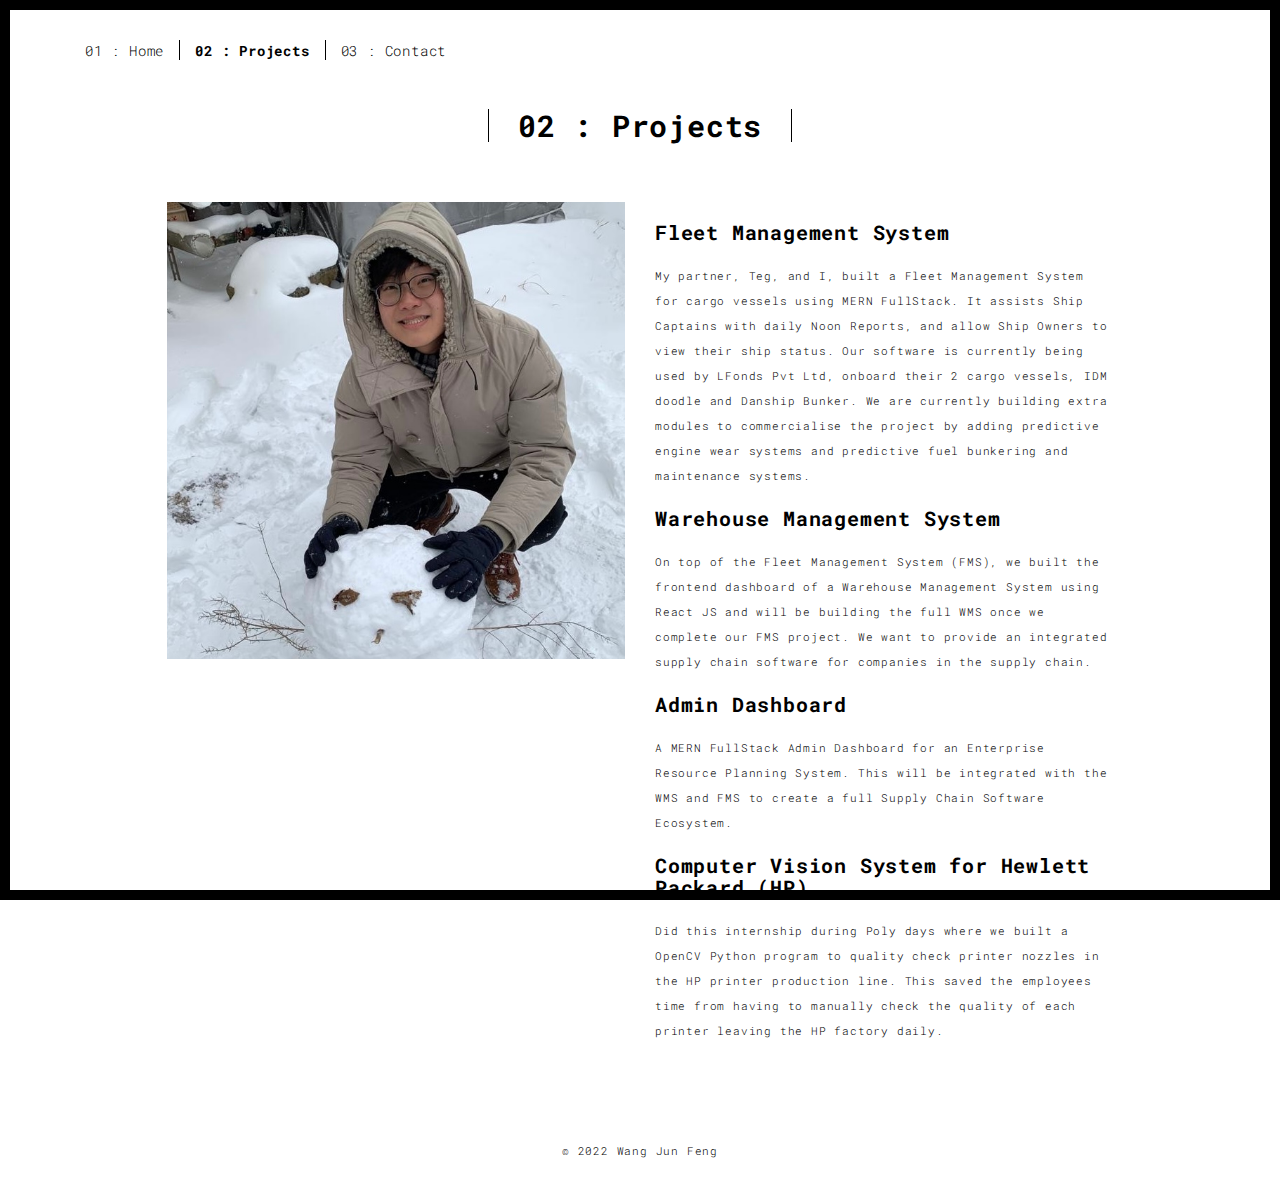
==== commit 0974afd3: "Update about.html" ====
--- a/about.html
+++ b/about.html
@@ -67,7 +67,7 @@
 
                 <div class="col-xs-12 col-md-6">
                   <h3>Fleet Management System</h3>
-                  <p>My partner, Teg, and I, built the basic functionality of a Fleet Management System for cargo vessels using MERN FullStack. Our software is currently being used by LFonds Pvt Ltd, 
+                  <p>My partner, Teg, and I, built a Fleet Management System for cargo vessels using MERN FullStack. It assists Ship Captains with daily Noon Reports, and allow Ship Owners to view their ship status. Our software is currently being used by LFonds Pvt Ltd, 
                     onboard their 2 cargo vessels, IDM doodle and Danship Bunker. We are currently building extra modules to commercialise the project by adding predictive engine wear systems
                     and predictive fuel bunkering and maintenance systems. 
                   </p>
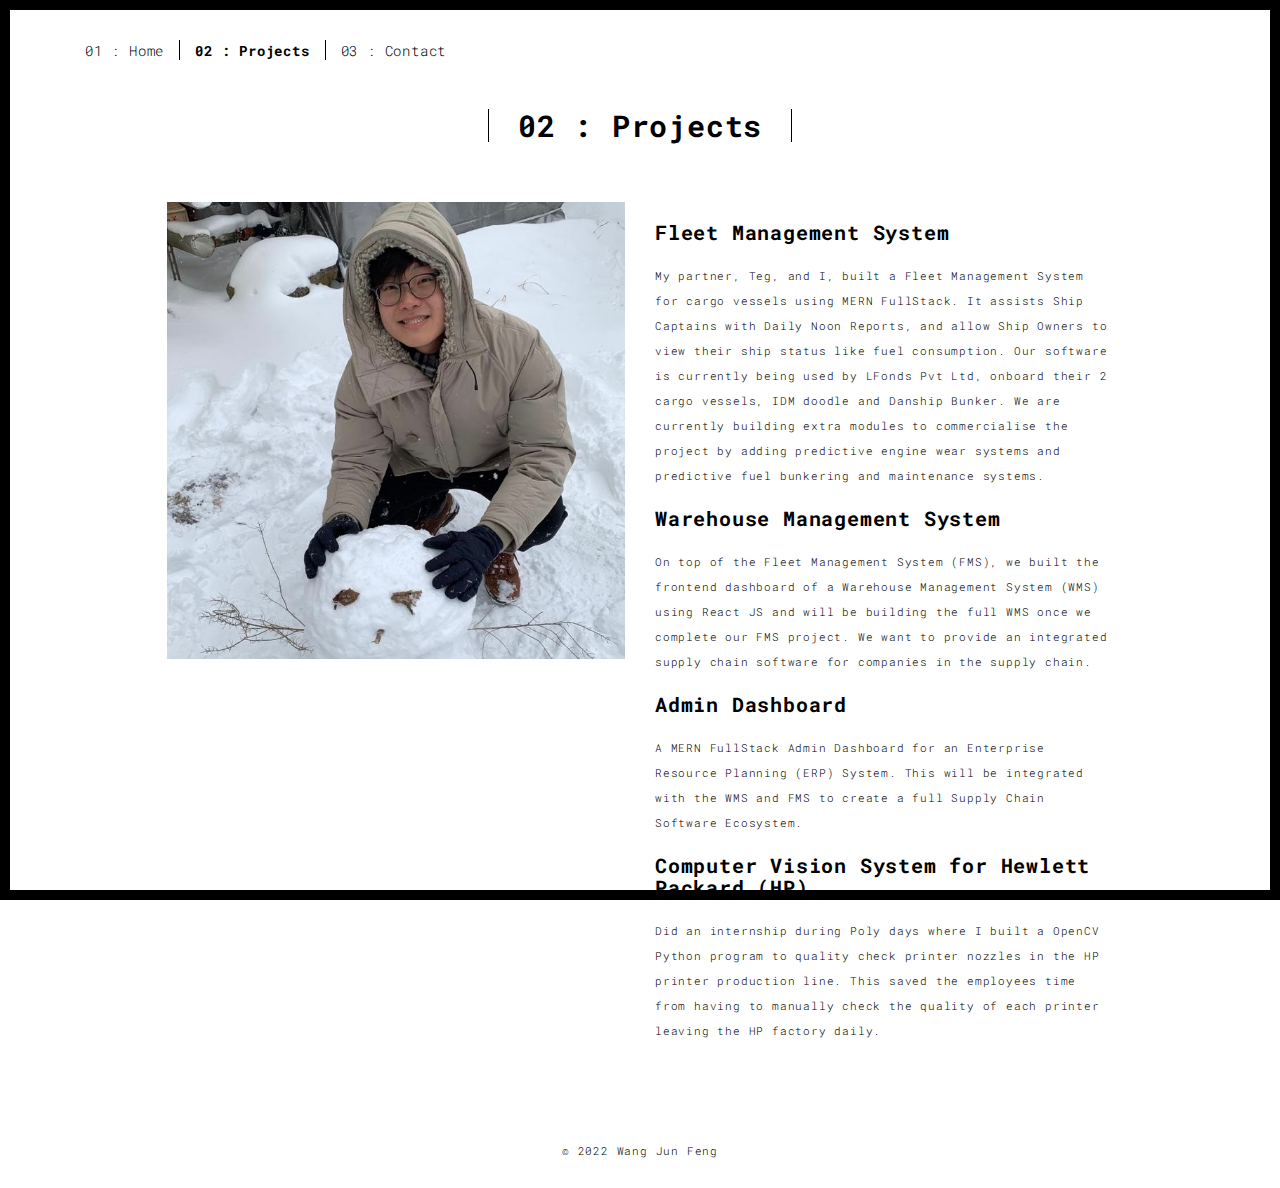
==== commit bfbe981a: "Update about.html" ====
--- a/about.html
+++ b/about.html
@@ -67,18 +67,18 @@
 
                 <div class="col-xs-12 col-md-6">
                   <h3>Fleet Management System</h3>
-                  <p>My partner, Teg, and I, built a Fleet Management System for cargo vessels using MERN FullStack. It assists Ship Captains with daily Noon Reports, and allow Ship Owners to view their ship status. Our software is currently being used by LFonds Pvt Ltd, 
+                  <p>My partner, Teg, and I, built a Fleet Management System for cargo vessels using MERN FullStack. It assists Ship Captains with Daily Noon Reports, and allow Ship Owners to view their ship status like fuel consumption. Our software is currently being used by LFonds Pvt Ltd, 
                     onboard their 2 cargo vessels, IDM doodle and Danship Bunker. We are currently building extra modules to commercialise the project by adding predictive engine wear systems
                     and predictive fuel bunkering and maintenance systems. 
                   </p>
                   <h3>Warehouse Management System</h3>
-                  <p>On top of the Fleet Management System (FMS), we built the frontend dashboard of a Warehouse Management System using React JS and will be building the full
+                  <p>On top of the Fleet Management System (FMS), we built the frontend dashboard of a Warehouse Management System (WMS) using React JS and will be building the full
                     WMS once we complete our FMS project. We want to provide an integrated supply chain software for companies in the supply chain. 
                   </p>
                   <h3>Admin Dashboard</h3>
-                  <p>A MERN FullStack Admin Dashboard for an Enterprise Resource Planning System. This will be integrated with the WMS and FMS to create a full Supply Chain Software Ecosystem.</h3>
+                  <p>A MERN FullStack Admin Dashboard for an Enterprise Resource Planning (ERP) System. This will be integrated with the WMS and FMS to create a full Supply Chain Software Ecosystem.</h3>
                   <h3>Computer Vision System for Hewlett Packard (HP)</h3>
-                  <p>Did this internship during Poly days where we built a OpenCV Python program to quality check printer nozzles in the HP printer production line. This saved the employees time
+                  <p>Did an internship during Poly days where I built a OpenCV Python program to quality check printer nozzles in the HP printer production line. This saved the employees time
                     from having to manually check the quality of each printer leaving the HP factory daily. 
                   </p>
                 </div>
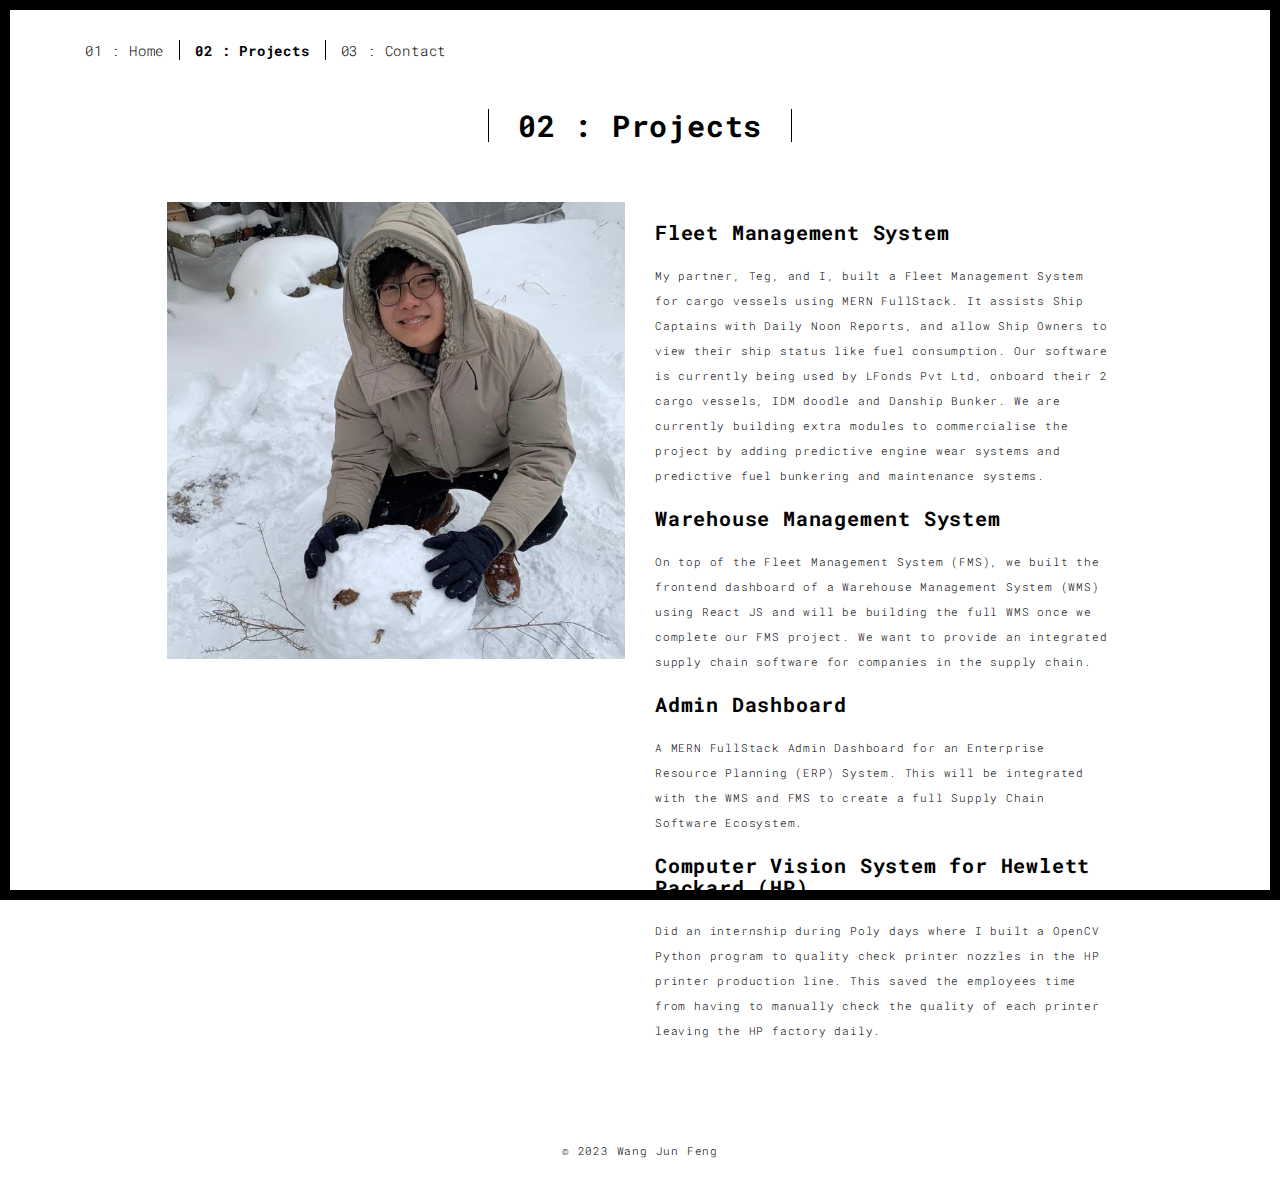
==== commit 82dc924a: "Update about.html" ====
--- a/about.html
+++ b/about.html
@@ -97,7 +97,7 @@
   <div class="container">
     <div class="row">
       <div class="col-xs-12">
-        <p class="copyright">© 2022 Wang Jun Feng</p>
+        <p class="copyright">© 2023 Wang Jun Feng</p>
       </div>
     </div>
   </div>
